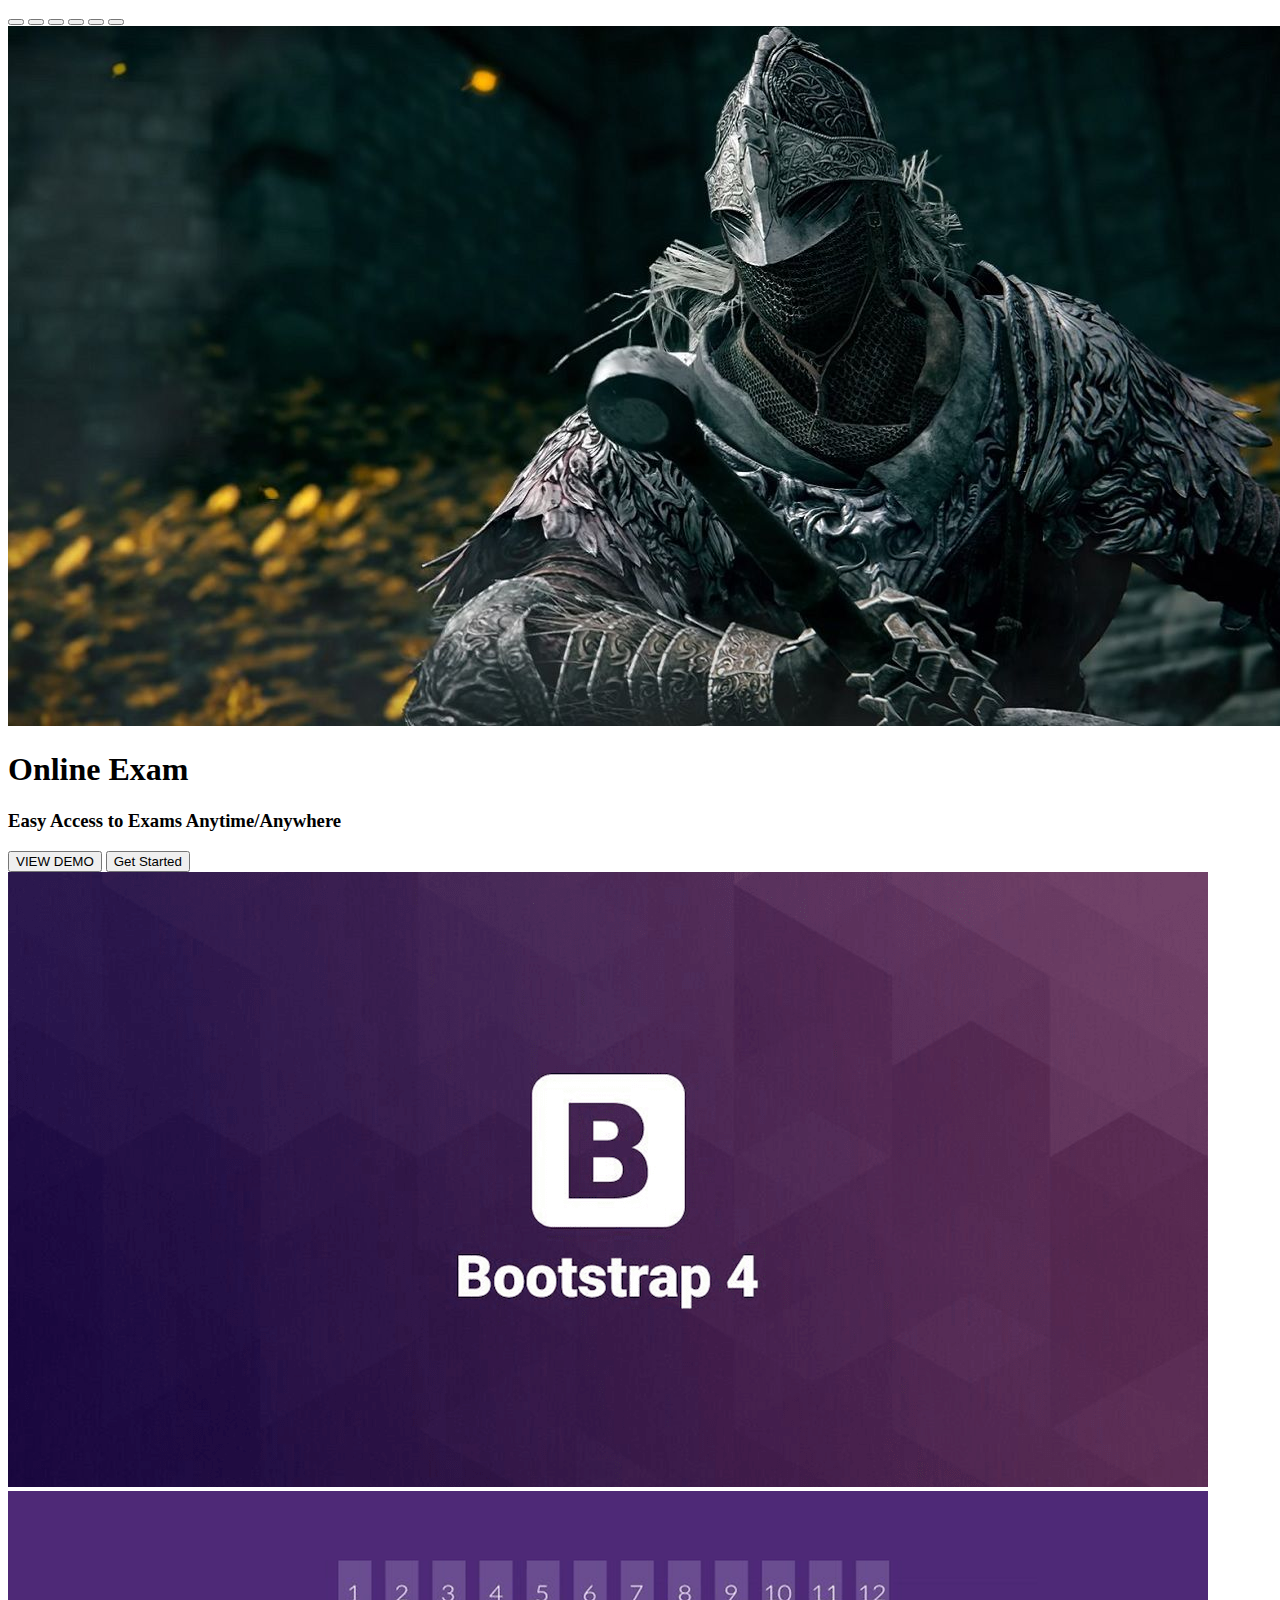
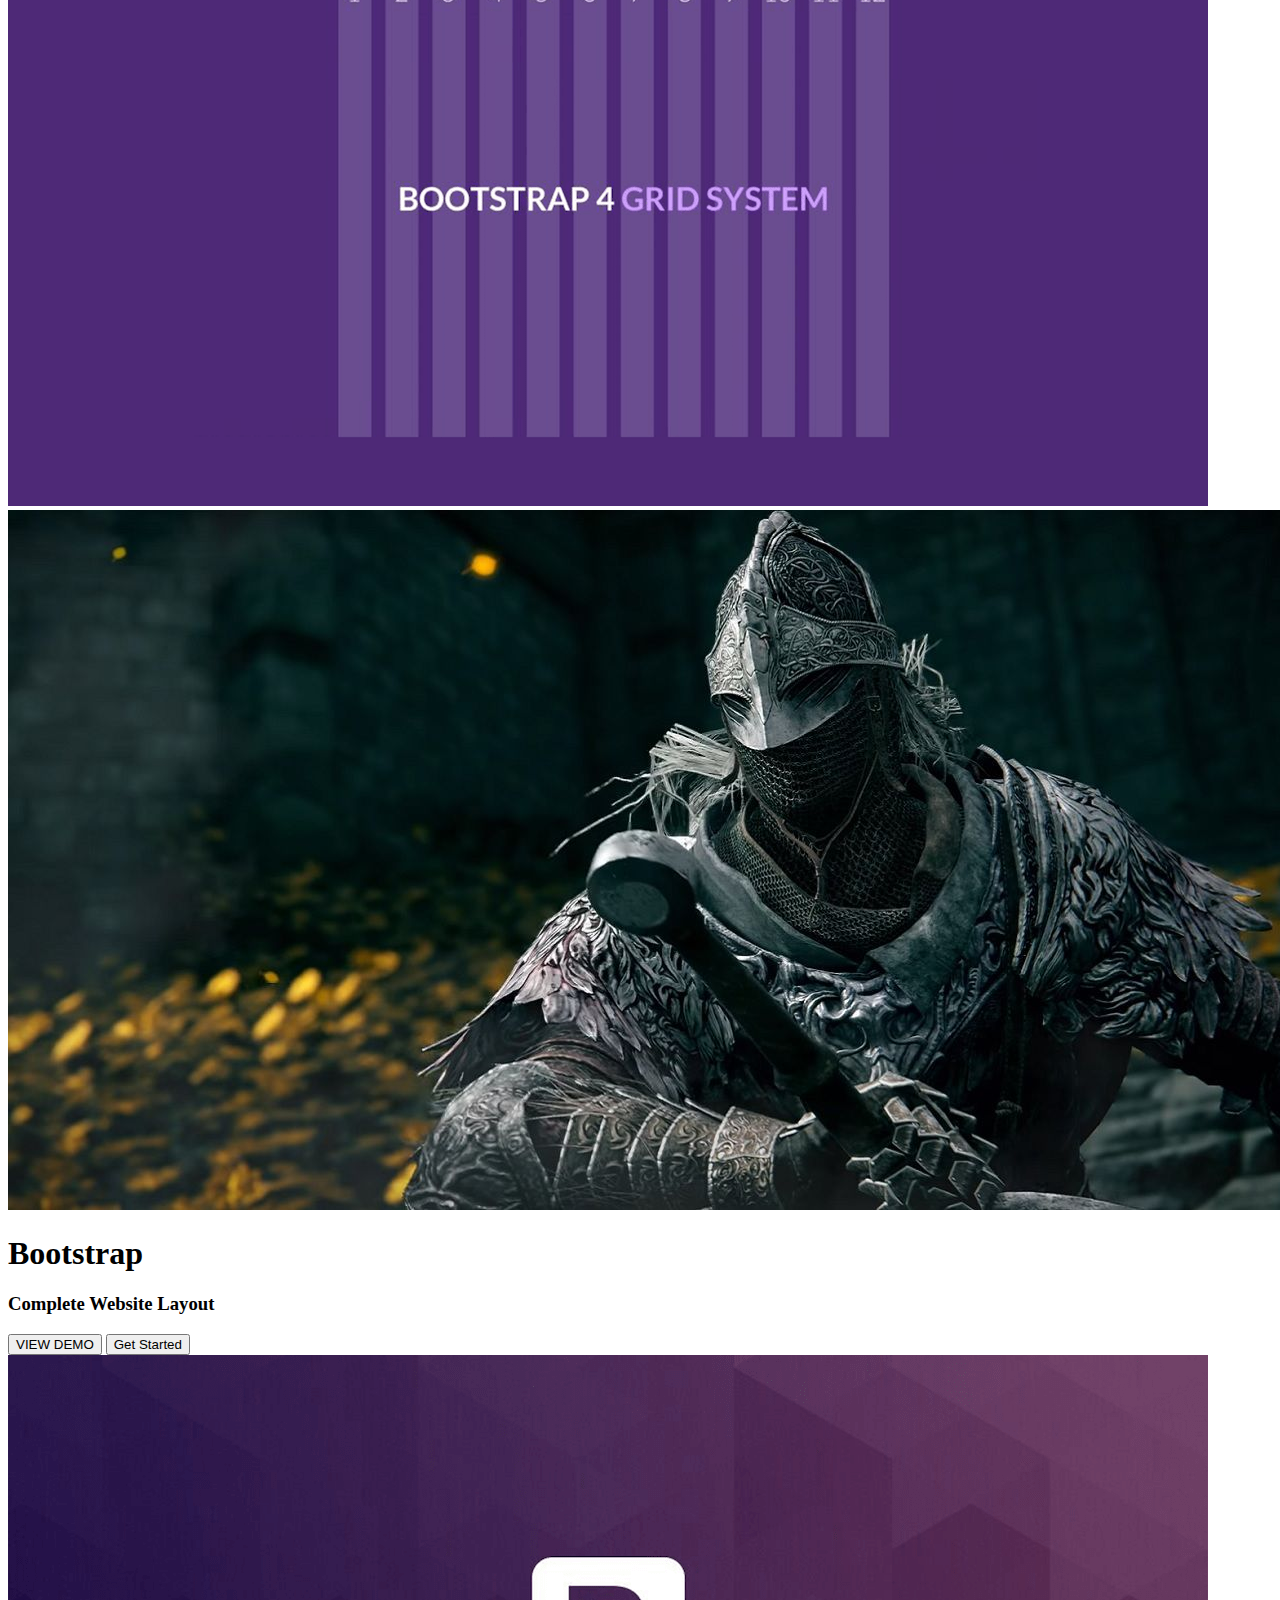
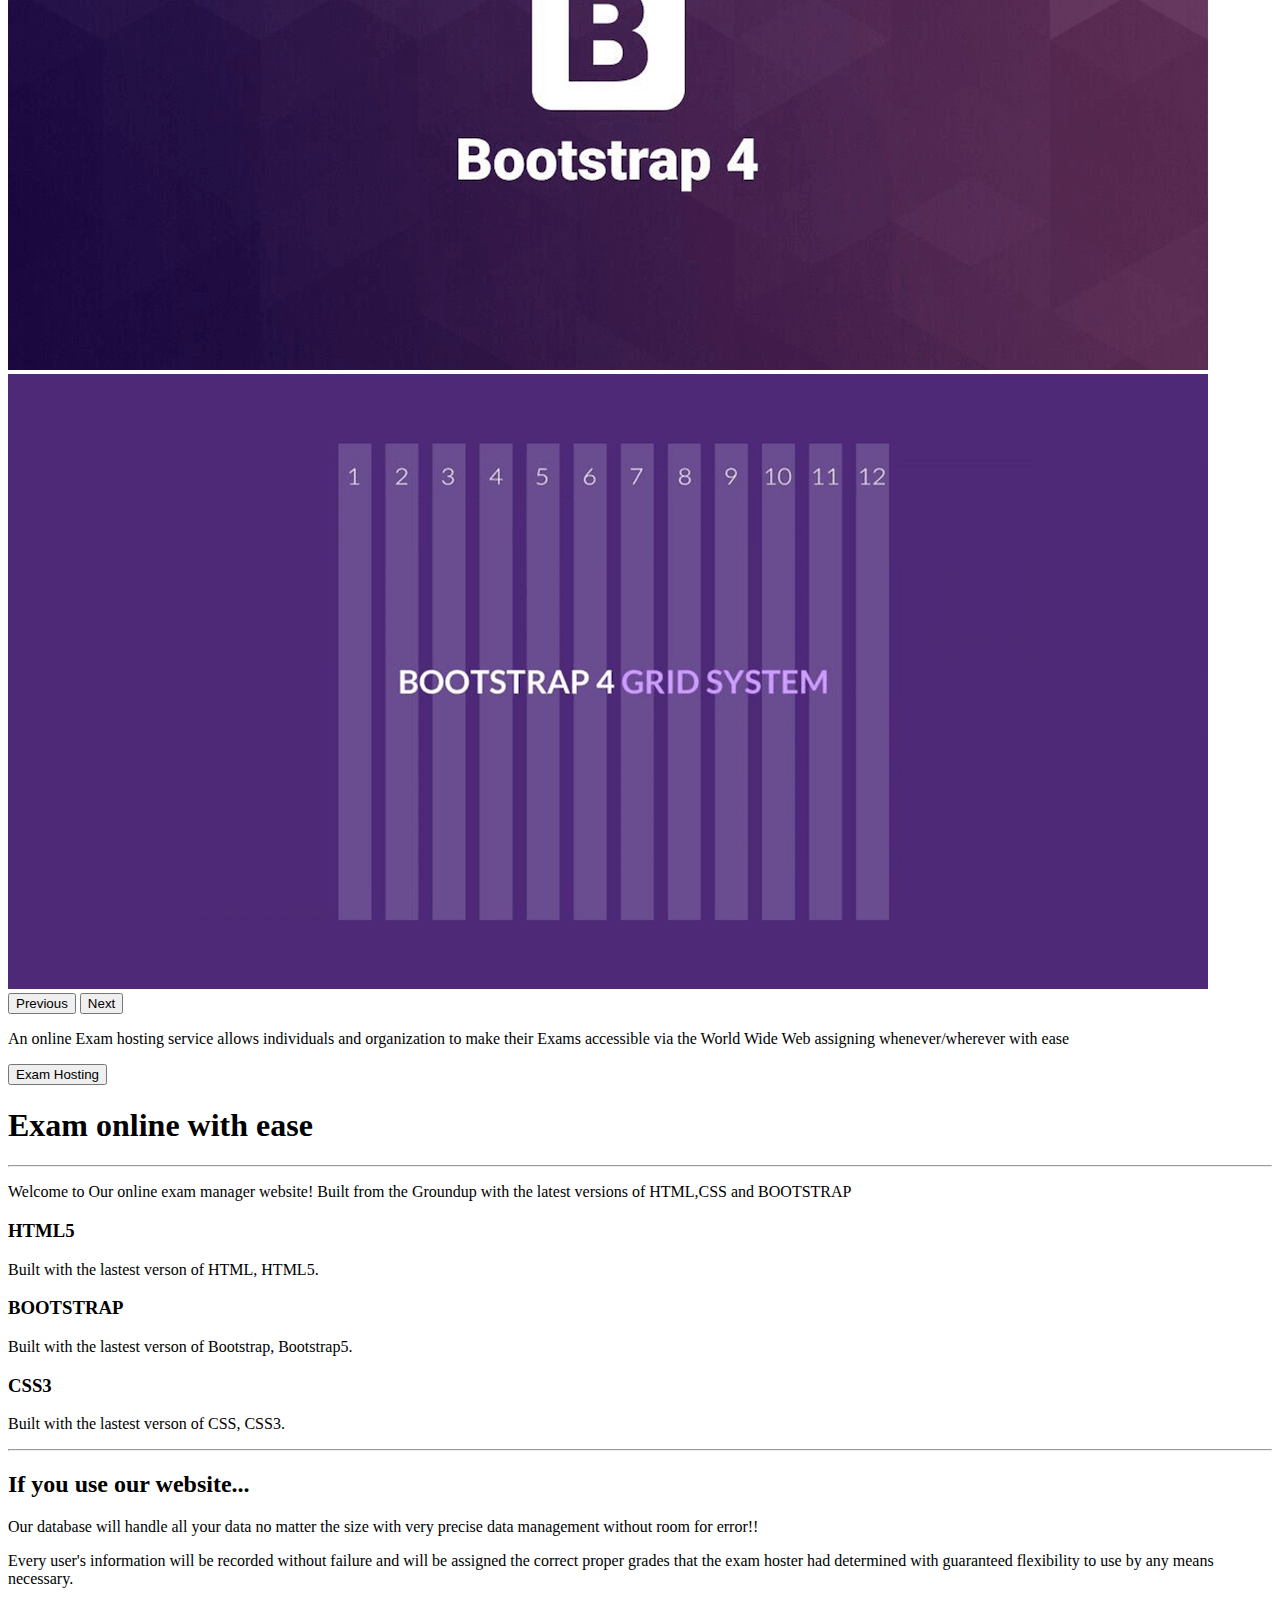
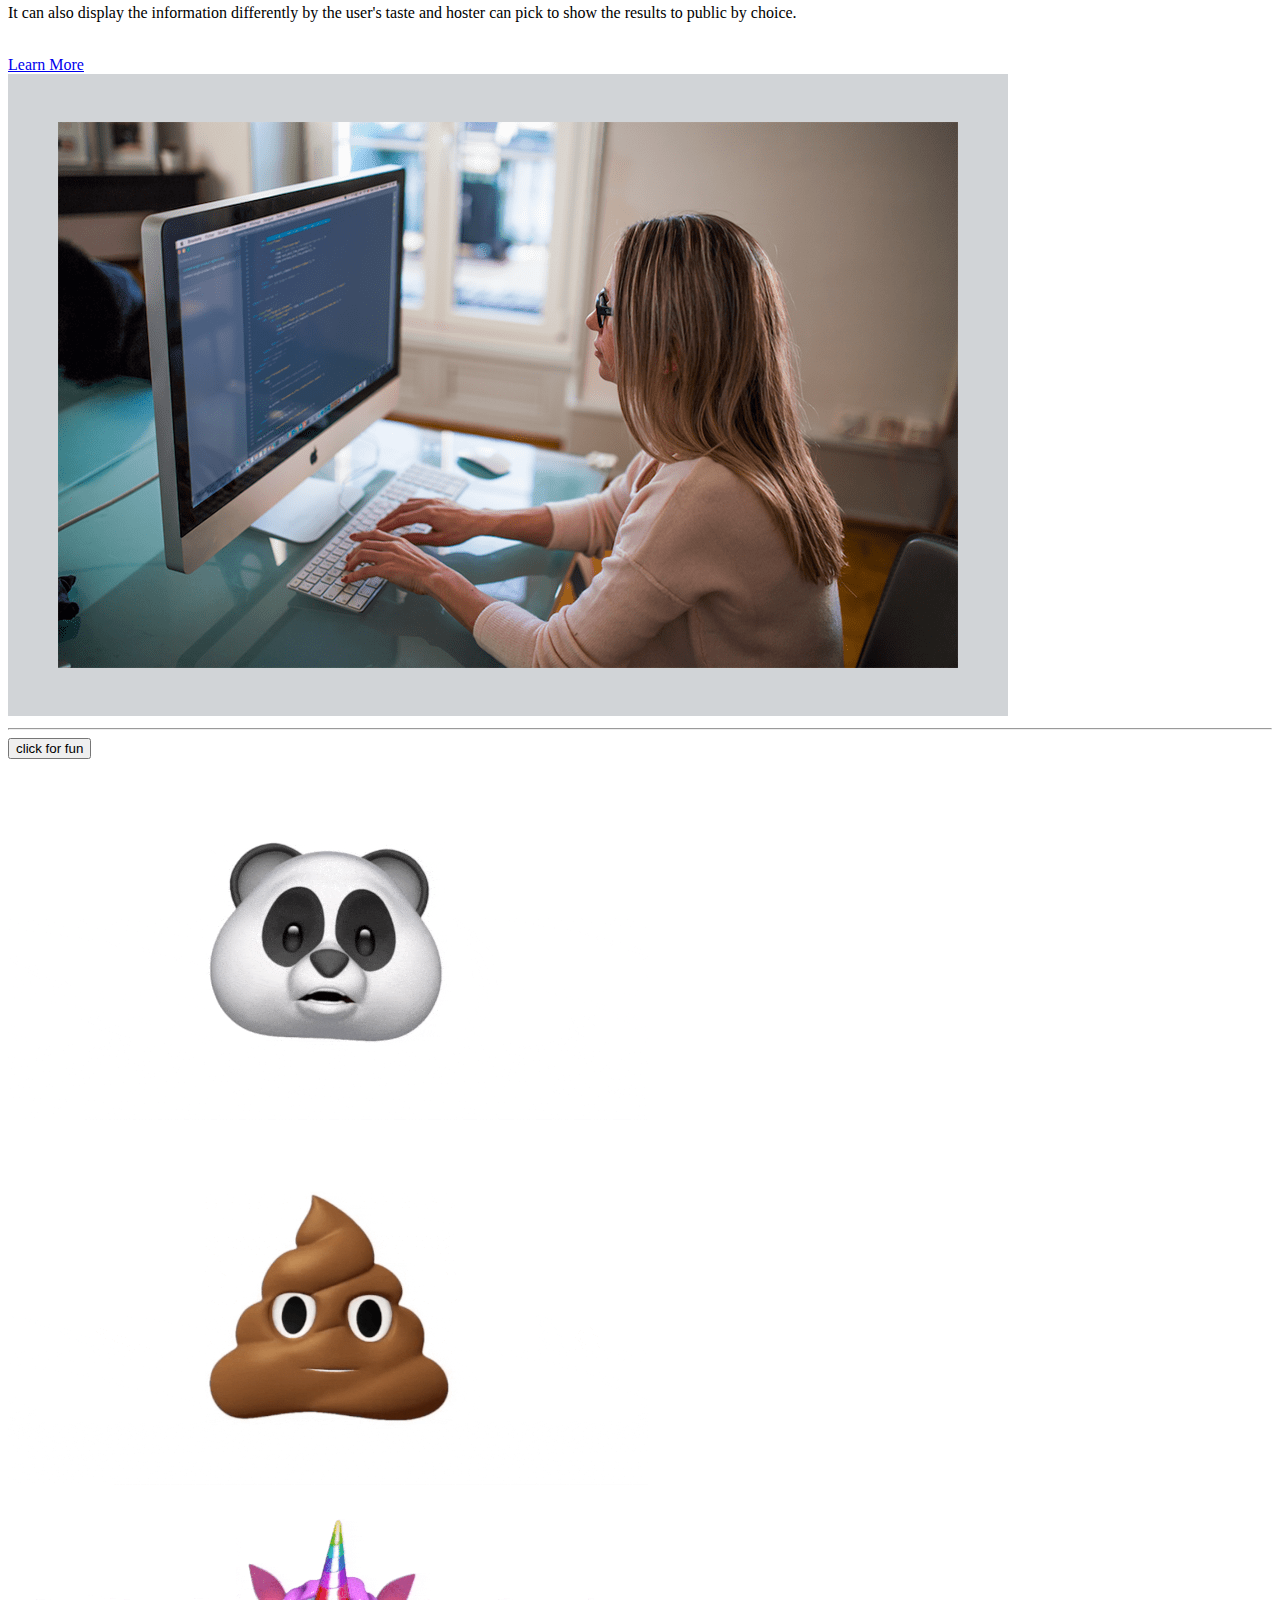
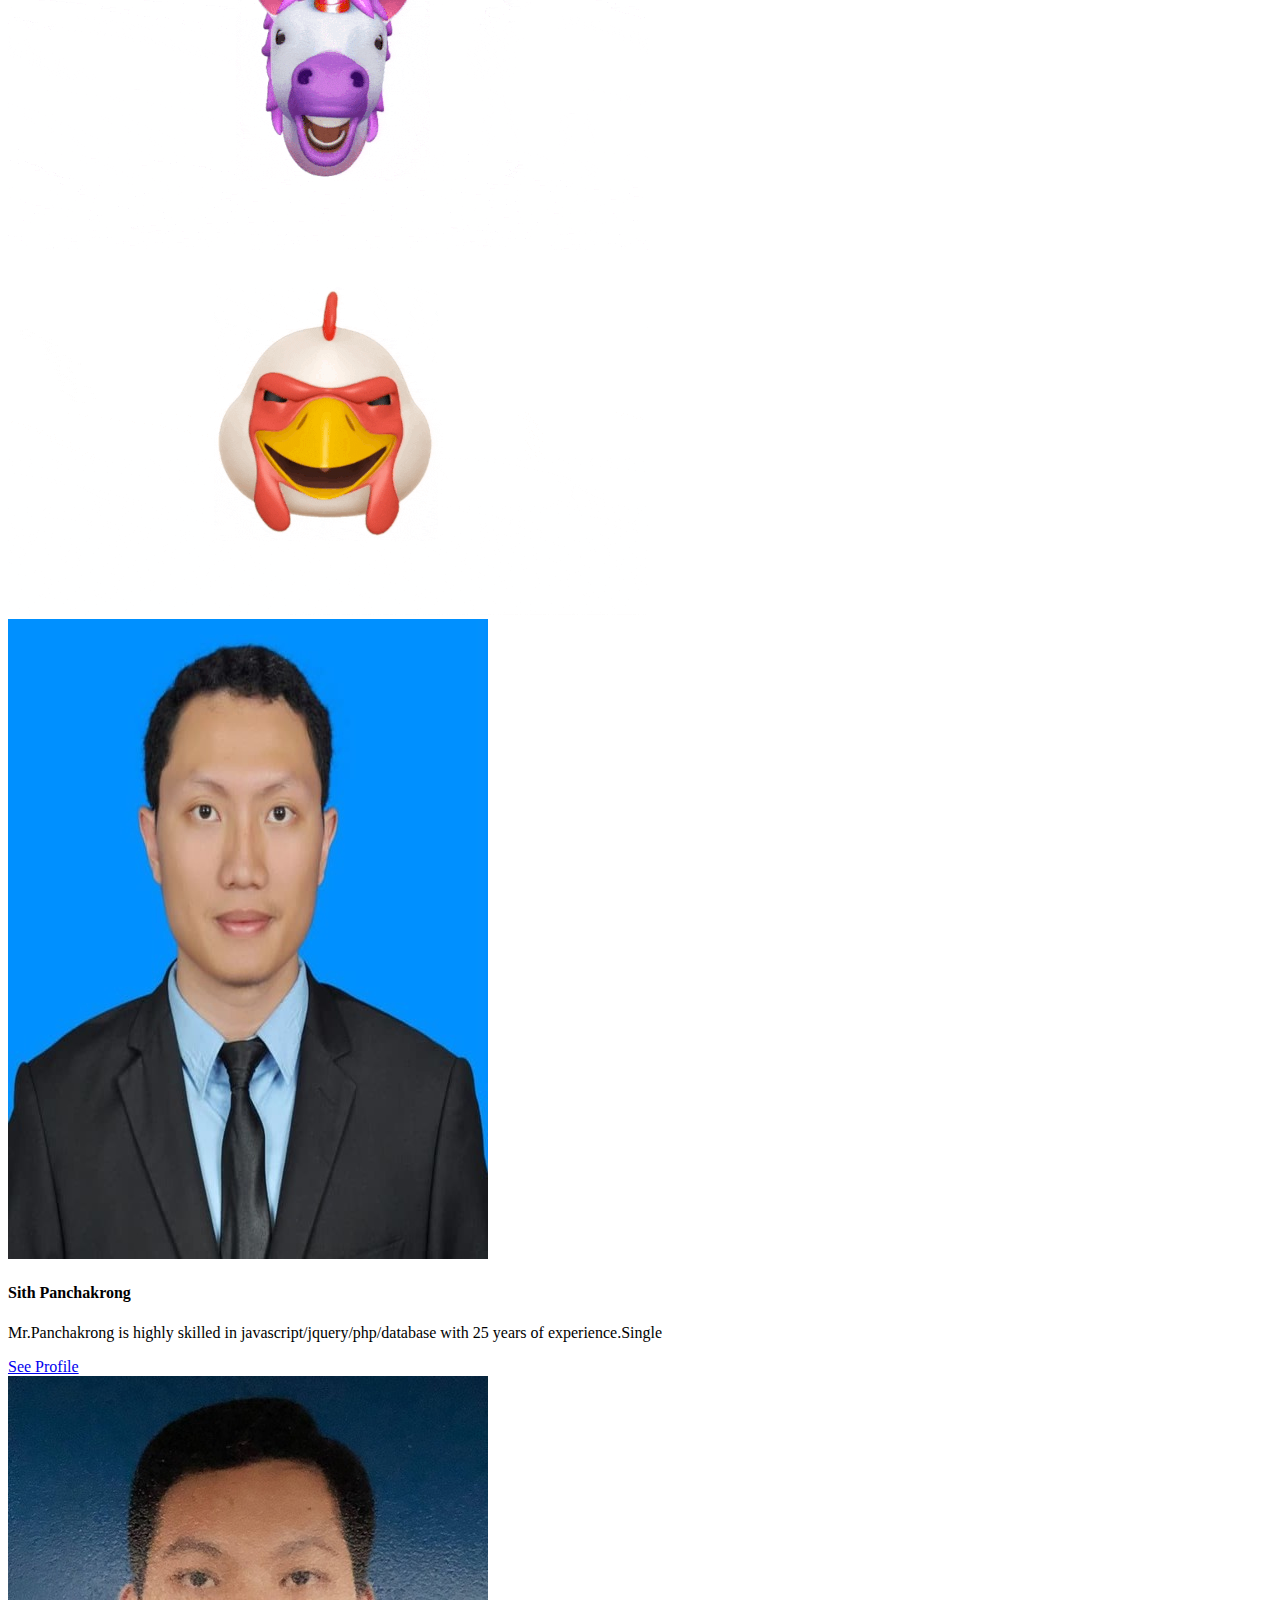
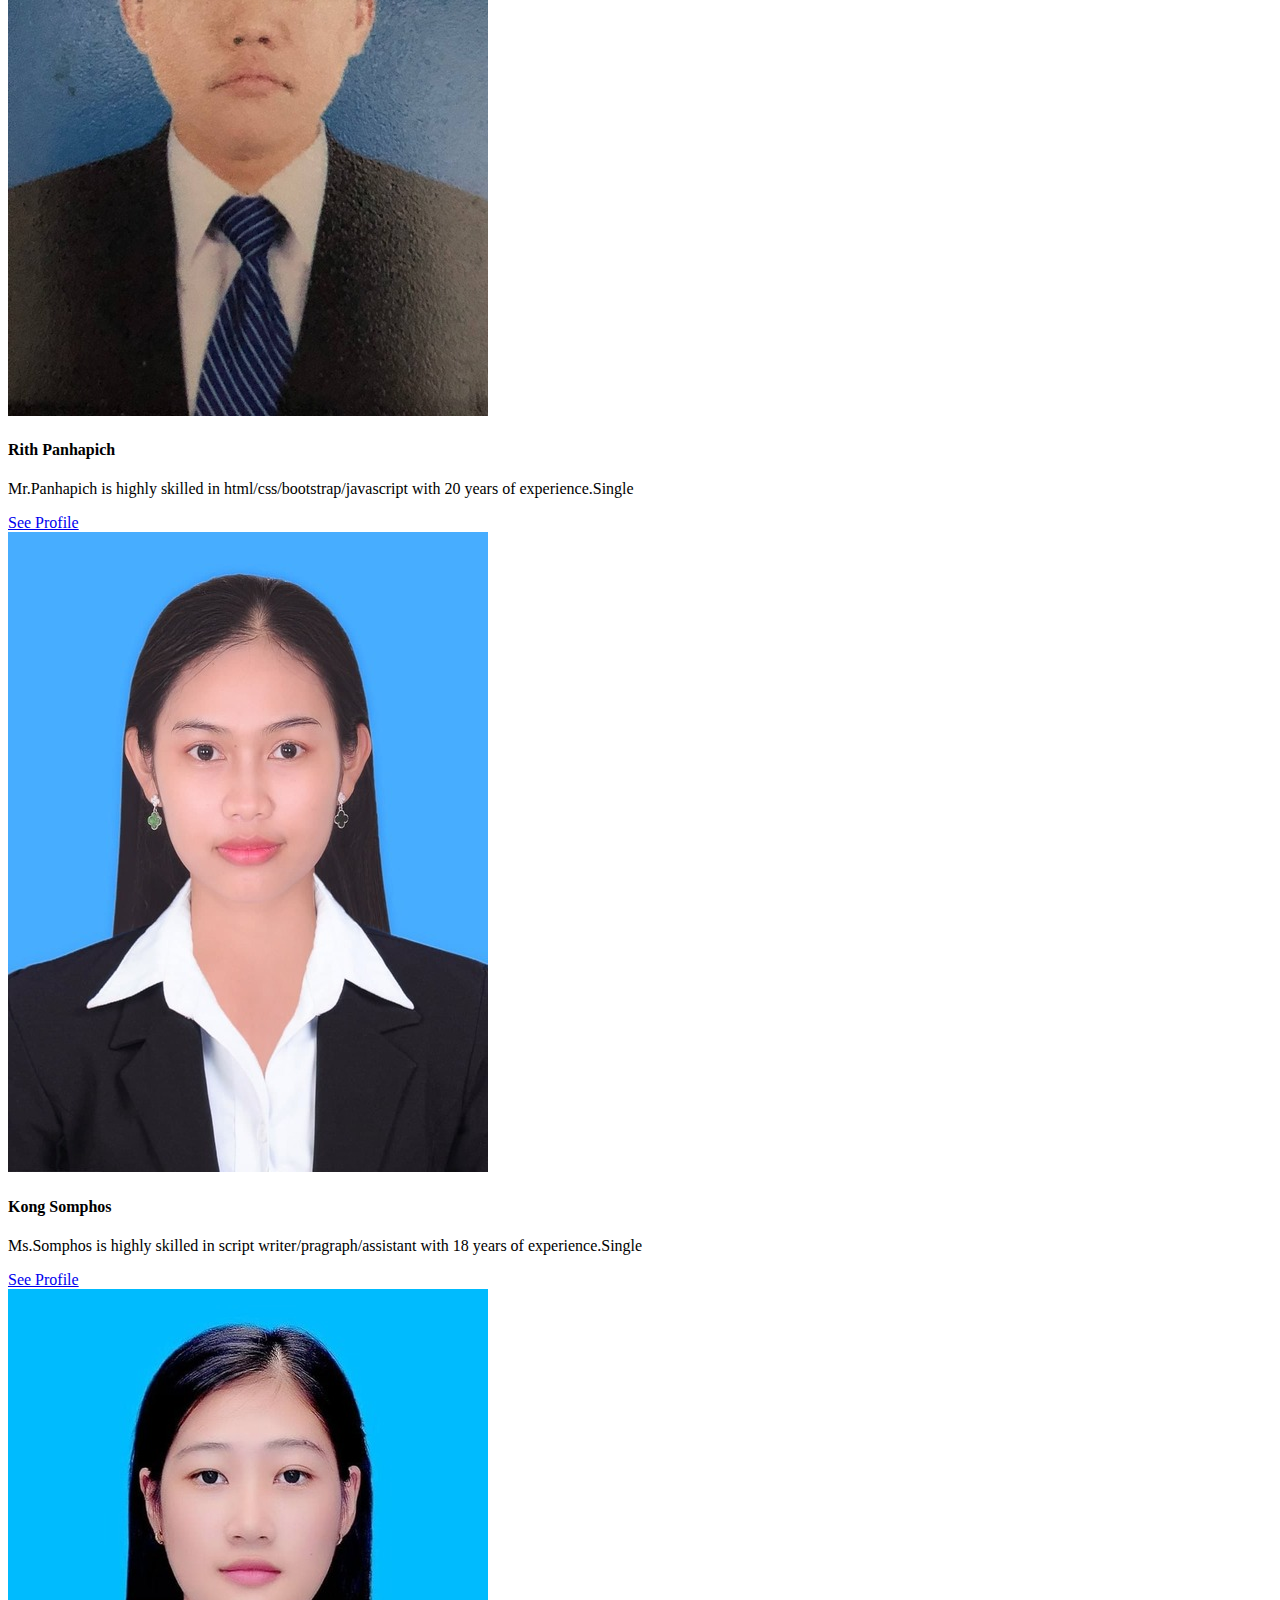
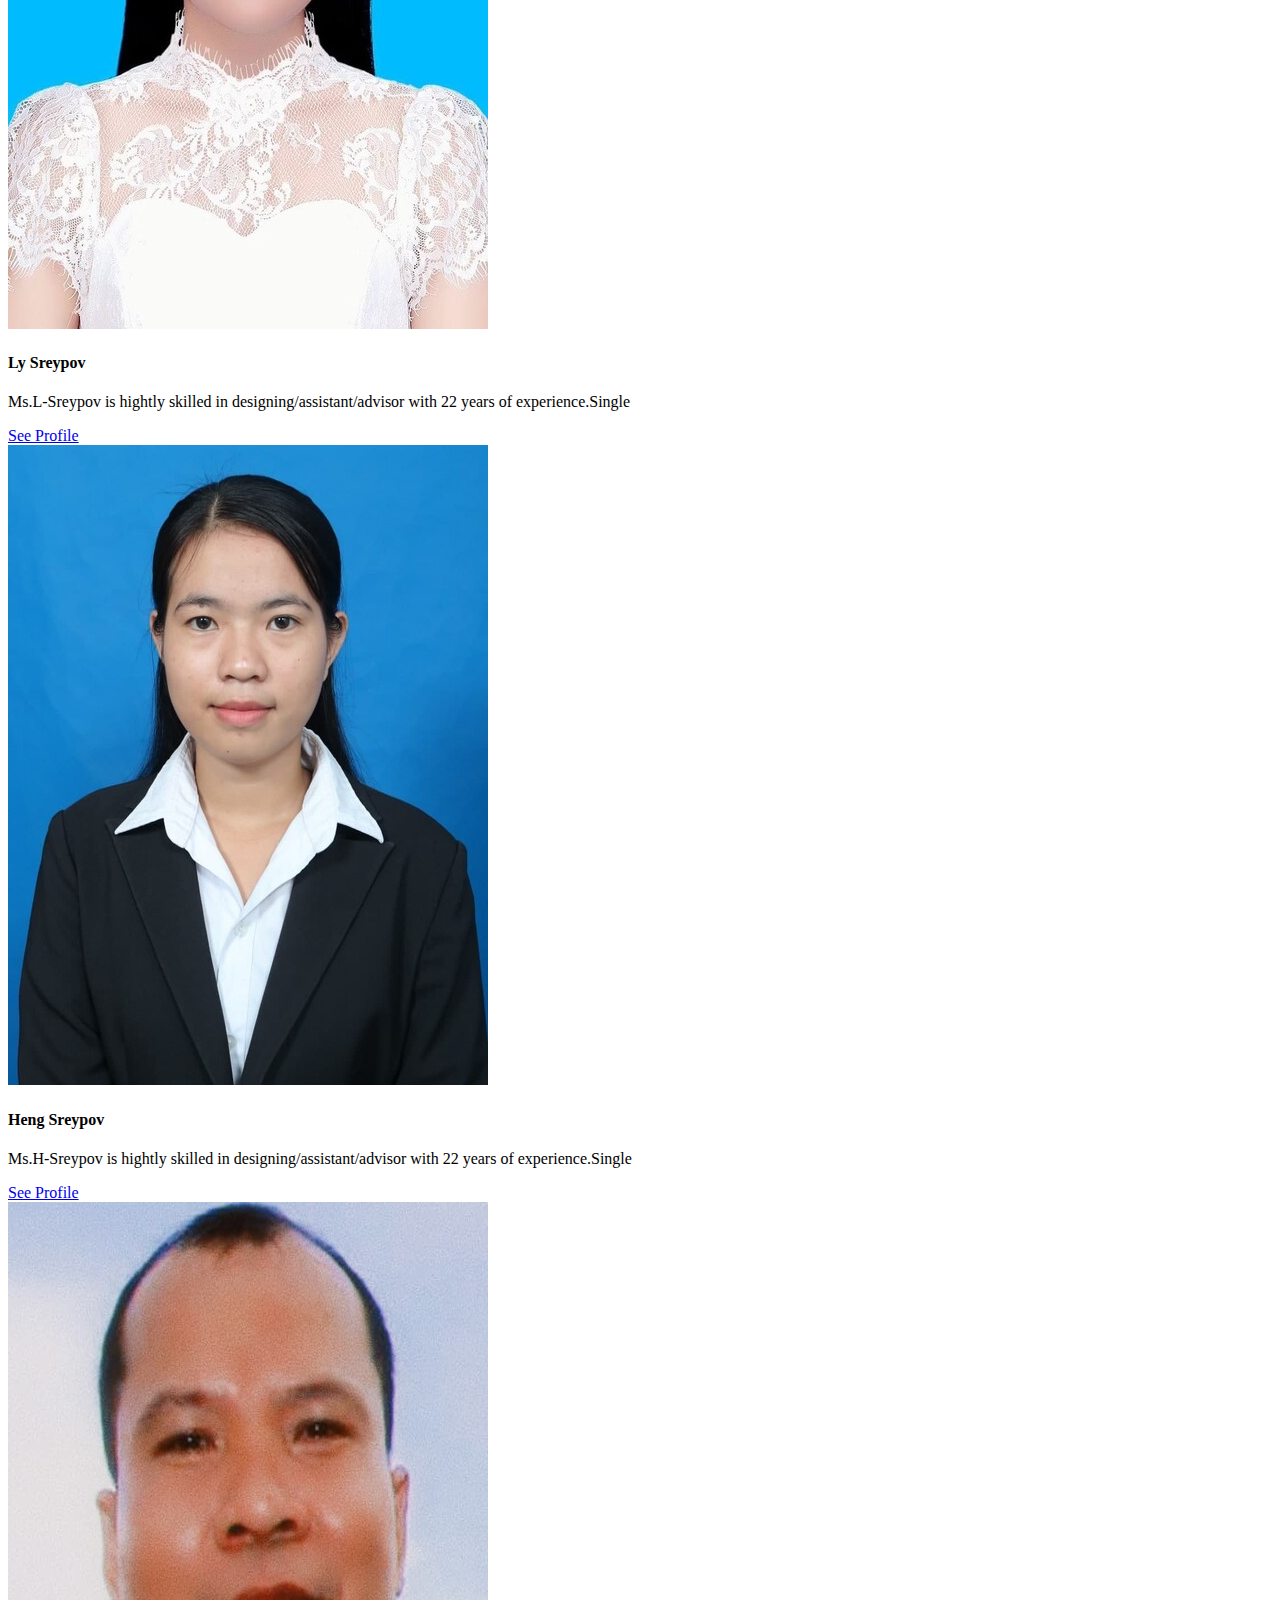
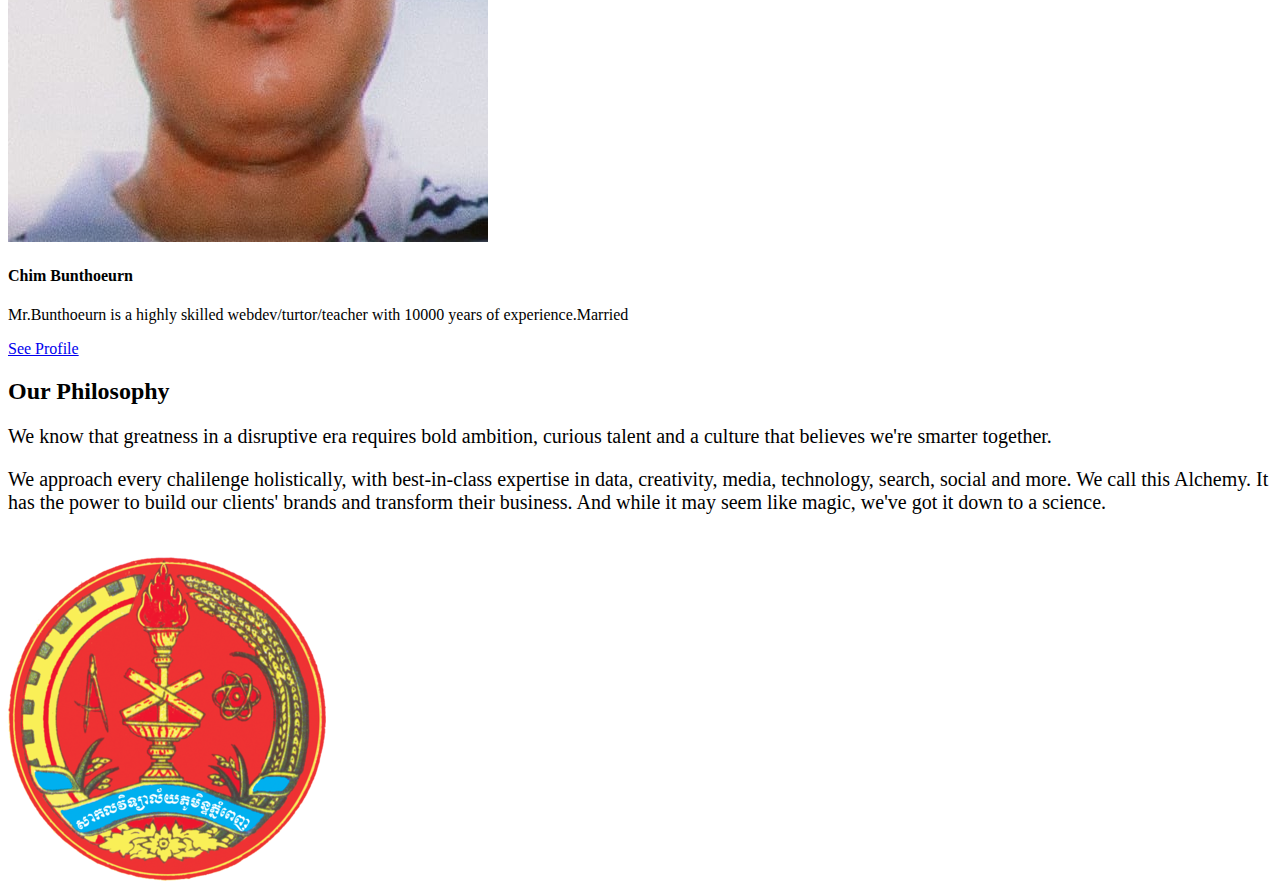
==== public/html/index.html @ d36c4e42 "updated commission" ====
<!DOCTYPE html>
<html lang="en">
<head>
    <meta charset="UTF-8">
    <meta http-equiv="X-UA-Compatible" content="IE=edge">
    <meta name="viewport" content="width=device-width, initial-scale=1.0">
    <title>Exam Manager | Homepage</title>
    <script>
        var home = document.getElementById("home");
        home.classList.add("active");
    </script>
</head>
<body>
<!--- Image Slider --->
<div id="carouselFade" class="carousel slide carousel-fade" data-bs-ride="carousel">
    <div class="carousel-indicators">
        <button type="button" data-bs-target="#carouselFade" data-bs-slide-to="0" class="active" aria-current="true" aria-label="Slide 1"></button>
        <button type="button" data-bs-target="#carouselFade" data-bs-slide-to="1" aria-label="Slide 2"></button>
        <button type="button" data-bs-target="#carouselFade" data-bs-slide-to="2" aria-label="Slide 3"></button>
        <button type="button" data-bs-target="#carouselFade" data-bs-slide-to="3" aria-label="Slide 4"></button>
        <button type="button" data-bs-target="#carouselFade" data-bs-slide-to="4" aria-label="Slide 5"></button>
        <button type="button" data-bs-target="#carouselFade" data-bs-slide-to="5" aria-label="Slide 6"></button>
    </div>        
    <div class="carousel-inner">
        <div class="carousel-item active">
            <img src="../img/background.png" class="d-block w-100" alt="...">
            <div class="carousel-caption">
                <h1 class="display-2">Online Exam</h1>
                <h3>Easy Access to Exams Anytime/Anywhere</h3>
                <button 
                    Onclick="location.href='../php/browse.php'"
                    type="button" class="btn btn-outline-light btn-lg"
                    >VIEW DEMO</button>
                <button 
                    Onclick="location.href='../php/signup.php'"
                    type="button" class="btn btn-primary btn-lg"
                    >Get Started</button>
            </div>
        </div>
          <div class="carousel-item">
            <img src="../img/background2.png" class="d-block w-100" alt="...">
          </div>
          <div class="carousel-item">
            <img src="../img/background3.png" class="d-block w-100" alt="...">
          </div>
          <div class="carousel-item">
            <img src="../img/background.png" class="d-block w-100" alt="...">
            <div class="carousel-caption">
                <h1 class="display-2">Bootstrap</h1>
                <h3>Complete Website Layout</h3>
                <button 
                    Onclick="location.href='../php/browse.php'"
                    type="button" class="btn btn-outline-light btn-lg"
                    >VIEW DEMO</button>
                <button 
                    Onclick="location.href='../php/signup.php'"
                    type="button" class="btn btn-primary btn-lg"
                    >Get Started</button>
            </div>
        </div>
          <div class="carousel-item">
            <img src="../img/background2.png" class="d-block w-100" alt="...">
          </div>
          <div class="carousel-item">
            <img src="../img/background3.png" class="d-block w-100" alt="...">
          </div>
            </div>
    <button class="carousel-control-prev" type="button" data-bs-target="#carouselFade" data-bs-slide="prev">
      <span class="carousel-control-prev-icon" aria-hidden="true"></span>
      <span class="visually-hidden">Previous</span>
    </button>
    <button class="carousel-control-next" type="button" data-bs-target="#carouselFade" data-bs-slide="next">
      <span class="carousel-control-next-icon" aria-hidden="true"></span>
      <span class="visually-hidden">Next</span>
    </button>
  </div>

<!--- Jumbotron --->
    <div class="container-fluid">
        <div class="row jumbotron">
            <div class="col-xs-12 col-sm-12 col-md-9 col-lg-9 col-xl-10">
                <p class="lead">An online Exam hosting service allows individuals and organization 
                    to make their Exams accessible via the World Wide Web assigning whenever/wherever with ease</p>
            </div>
            <div class="col-xs-12 col-sm-12 col-md-3 col-lg-3 col-xl-2">
                <a href="../php/testmaking.php"><button type="button" class="btn btn-outline-secondary btn-lg">Exam Hosting</button></a>
            </div>
        </div>
    </div>
<!---CONTAINER-STARTS--->
    <div class="container-xxl">

<!--- Welcome Section --->
    <div class="container-fluid padding">
        <div class="row welcome text-center">
            <div class="col-12">
                <h1 class="display-4">Exam online with ease</h1>
            </div>
            <hr>
            <div class="col-12">
                <p class="lead">Welcome to Our online exam manager website! Built from the
                    Groundup with the latest versions of HTML,CSS and BOOTSTRAP</p>
            </div>
        </div>
    </div>
<!--- Three Column Section --->
    <div class="container-fluid padding">
        <div class="row text-center padding">
            <div class="col-xs-12 col-sm-6 col-md-4">
                <i class="fas fa-code"></i>
                <h3>HTML5</h3>
                <p>Built with the lastest verson of HTML, HTML5.</p>
            </div>
            <div class="col-xs-12 col-sm-6 col-md-4">
                <i class="fas fa-bold"></i>
                <h3>BOOTSTRAP</h3>
                <p>Built with the lastest verson of Bootstrap, Bootstrap5.</p>
            </div>
            <div class="col-sm-12 col-md-4">
                <i class="fab fa-css3"></i>
                <h3>CSS3</h3>
                <p>Built with the lastest verson of CSS, CSS3.</p>
            </div>
            <div>
                <hr class="my-4">
            </div>
        </div>
    </div>
<!--- Two Column Section --->
<div class="container-fluid padding">
    <div class="row padding">
       <div class="col-lg-6">
          <h2>If you use our website...</h2>
          <p>Our database will handle all your data no matter the size
          with very precise data management without room for error!!</p>
          <p>Every user's information will be recorded without failure and
          will be assigned the correct proper grades that the exam hoster 
          had determined with guaranteed flexibility to use by any means necessary.</p>
          <p>It can also display the information differently by the user's taste
          and hoster can pick to show the results to public by choice.</p>
          <br>
          <a href="../php/about.php" class="btn btn-primary">Learn More</a>
       </div>
       <div class="col-lg-6">
          <img src="../img/desk.png" class="img-fluid">
       </div>
    </div>
    </div>
    <hr class="my-4">
<!--- Emoji Section --->
    <button class="fun" data-toggle="collapse" data-target="#emoji">click for fun</button>
    <div id="emoji" class="collapse">
    <div class="container-fluid padding">
    <div class=" row text-center">
        <div class="col-sm-6 col-md-3">
            <img class="gif" src="../img/gif/panda.gif">
        </div>
        <div class="col-sm-6 col-md-3">
            <img class="gif" src="../img/gif/poo.gif">
        </div>
       <div class="col-sm-6 col-md-3">
            <img class="gif" src="../img/gif/unicorn.gif">
        </div>
       <div class="col-sm-6 col-md-3">
            <img class="gif" src="../img/gif/chicken.gif">
        </div>
    </div>
    </div>
    </div>
<!-- ======= Our Team Section ======= -->
    <section id="team" class="team section-bg">
        <div class="container-fluid padding m-1">
            <div class="row justify-content-center">
    
            <div class="col-lg-4 col-sm-6 d-flex align-items-stretch resize">
              <div class="member" data-aos="fade-up">
                <div class="member-img">
                  <img src="../img/member1.jpg" class="img-fluid frame" alt="">
                  <div class="social">
                    <a href="https://twitter.com" target="_blank"><i class="bi bi-twitter"></i></a>
                    <a href="https://facebook.com" target="_blank"><i class="bi bi-facebook"></i></a>
                    <a href="https://instagram.com" target="_blank"><i class="bi bi-instagram"></i></a>
                    <a href="https://linkedin.com" target="_blank"><i class="bi bi-linkedin"></i></a>
                  </div>
                </div>
                <div class="card-body member-info">
                    <h4 class="card-title">Sith Panchakrong</h4>
                   <p class="card-text">Mr.Panchakrong is highly skilled in
                   javascript/jquery/php/database with 25 years of experience.Single</p>
                    <a href="../php/about.php#member1" class="btn btn-outline-secondary">See Profile</a>
                </div>
              </div>
            </div>
    
            <div class="col-lg-4 col-sm-6 d-flex align-items-stretch resize">
                <div class="member" data-aos="fade-up" data-aos-delay="100">
                <div class="member-img">
                  <img src="../img/member2.jpg" class="img-fluid frame" alt="">
                  <div class="social">
                    <a href="https://twitter.com" target="_blank"><i class="bi bi-twitter"></i></a>
                    <a href="https://facebook.com" target="_blank"><i class="bi bi-facebook"></i></a>
                    <a href="https://instagram.com" target="_blank"><i class="bi bi-instagram"></i></a>
                    <a href="https://linkedin.com" target="_blank"><i class="bi bi-linkedin"></i></a>
                  </div>
                </div>
                <div class="card-body member-info">
                    <h4 class="card-title">Rith Panhapich</h4>
                   <p class="card-text">Mr.Panhapich is highly skilled in html/css/bootstrap/javascript
                   with 20 years of experience.Single</p>
                   <a href="../php/about.php#member2" class="btn btn-outline-secondary">See Profile</a>
                </div>
             </div>
            </div>
    
            <div class="col-lg-4 col-sm-6 d-flex align-items-stretch resize">
                <div class="member" data-aos="fade-up" data-aos-delay="200">
                <div class="member-img">
                  <img src="../img/member3.jpg" class="img-fluid frame" alt="">
                  <div class="social">
                    <a href="https://twitter.com" target="_blank"><i class="bi bi-twitter"></i></a>
                    <a href="https://facebook.com" target="_blank"><i class="bi bi-facebook"></i></a>
                    <a href="https://instagram.com" target="_blank"><i class="bi bi-instagram"></i></a>
                    <a href="https://linkedin.com" target="_blank"><i class="bi bi-linkedin"></i></a>
                  </div>
                </div>
                <div class="card-body member-info">
                    <h4 class="card-title">Kong Somphos </h4>
                   <p class="card-text">Ms.Somphos  is highly skilled in script writer/pragraph/assistant
                   with 18 years of experience.Single</p>
                   <a href="../php/about.php#member3" class="btn btn-outline-secondary">See Profile</a>
                </div>
             </div>
            </div>
        
    
            <div class="col-lg-4 col-sm-6 d-flex align-items-stretch resize">
                <div class="member" data-aos="fade-up">
                <div class="member-img">
                  <img src="../img/member4.jpg" class="img-fluid frame" alt="">
                  <div class="social">
                    <a href="https://twitter.com" target="_blank"><i class="bi bi-twitter"></i></a>
                    <a href="https://facebook.com" target="_blank"><i class="bi bi-facebook"></i></a>
                    <a href="https://instagram.com" target="_blank"><i class="bi bi-instagram"></i></a>
                    <a href="https://linkedin.com" target="_blank"><i class="bi bi-linkedin"></i></a>
                  </div>
                </div>
                <div class="card-body member-info">
                    <h4 class="card-title">Ly Sreypov</h4>
                   <p class="card-text">Ms.L-Sreypov is hightly skilled in designing/assistant/advisor
                   with 22 years of experience.Single</p>
                    <a href="../php/about.php#member4" class="btn btn-outline-secondary">See Profile</a>
                </div>
              </div>
            </div>
    
            <div class="col-lg-4 col-sm-6 d-flex align-items-stretch resize">
                <div class="member" data-aos="fade-up" data-aos-delay="100">
                <div class="member-img">
                  <img src="../img/member5.jpg" class="img-fluid frame" alt="">
                  <div class="social">
                    <a href="https://twitter.com" target="_blank"><i class="bi bi-twitter"></i></a>
                    <a href="https://facebook.com" target="_blank"><i class="bi bi-facebook"></i></a>
                    <a href="https://instagram.com" target="_blank"><i class="bi bi-instagram"></i></a>
                    <a href="https://linkedin.com" target="_blank"><i class="bi bi-linkedin"></i></a>
                  </div>
                </div>
                <div class="card-body member-info">
                    <h4 class="card-title">Heng Sreypov</h4>
                   <p class="card-text">Ms.H-Sreypov is hightly skilled in designing/assistant/advisor
                       with 22 years of experience.Single</p>
                   <a href="../php/about.php#member5" class="btn btn-outline-secondary">See Profile</a>
                </div>
             </div>
            </div>
    
            <div class="col-lg-4 col-sm-6 d-flex align-items-stretch resize">
                <div class="member" data-aos="fade-up" data-aos-delay="200">
                <div class="member-img">
                  <img src="../img/member6.jpg" class="img-fluid frame" alt="">
                  <div class="social">
                    <a href="https://twitter.com" target="_blank"><i class="bi bi-twitter"></i></a>
                    <a href="https://facebook.com" target="_blank"><i class="bi bi-facebook"></i></a>
                    <a href="https://instagram.com" target="_blank"><i class="bi bi-instagram"></i></a>
                    <a href="https://linkedin.com" target="_blank"><i class="bi bi-linkedin"></i></a>
                  </div>
                </div>
                <div class="card-body member-info">
                    <h4 class="card-title">Chim Bunthoeurn</h4>
                   <p class="card-text">Mr.Bunthoeurn is a highly skilled webdev/turtor/teacher
                   with 10000 years of experience.Married</p>
                   <a href="../php/about.php#member6" class="btn btn-outline-secondary">See Profile</a>
                </div>
             </div>
            </div>
        
          </div>
    
        </div>
    </section><!-- End Our Team Section -->

<!--- Cards --->
    <div class="container-fluid padding">
        <div class="row padding">
           <div class="col-lg-9">
              <h2>Our Philosophy</h2>
              <div style="font-size: 20px;">
                <p>We know that greatness in a disruptive era requires bold
                ambition, curious talent and a culture that believes we're smarter
                together.</p>
                <p>We approach every chalilenge holistically, with best-in-class
                expertise in data, creativity, media, technology, search, social and
                more. We call this Alchemy. It has the power to build our clients'
                brands and transform their business. And while it may seem like
                magic, we've got it down to a science.</p>
                <br>
              </div>
           </div>
           <div class="col-lg-3">
              <img src="../img/rupp.png" class="img-fluid">
           </div>
        </div>
    </div>
</div>
<!---^^CONTAINER-ENDS^^--->
</body>
</html>
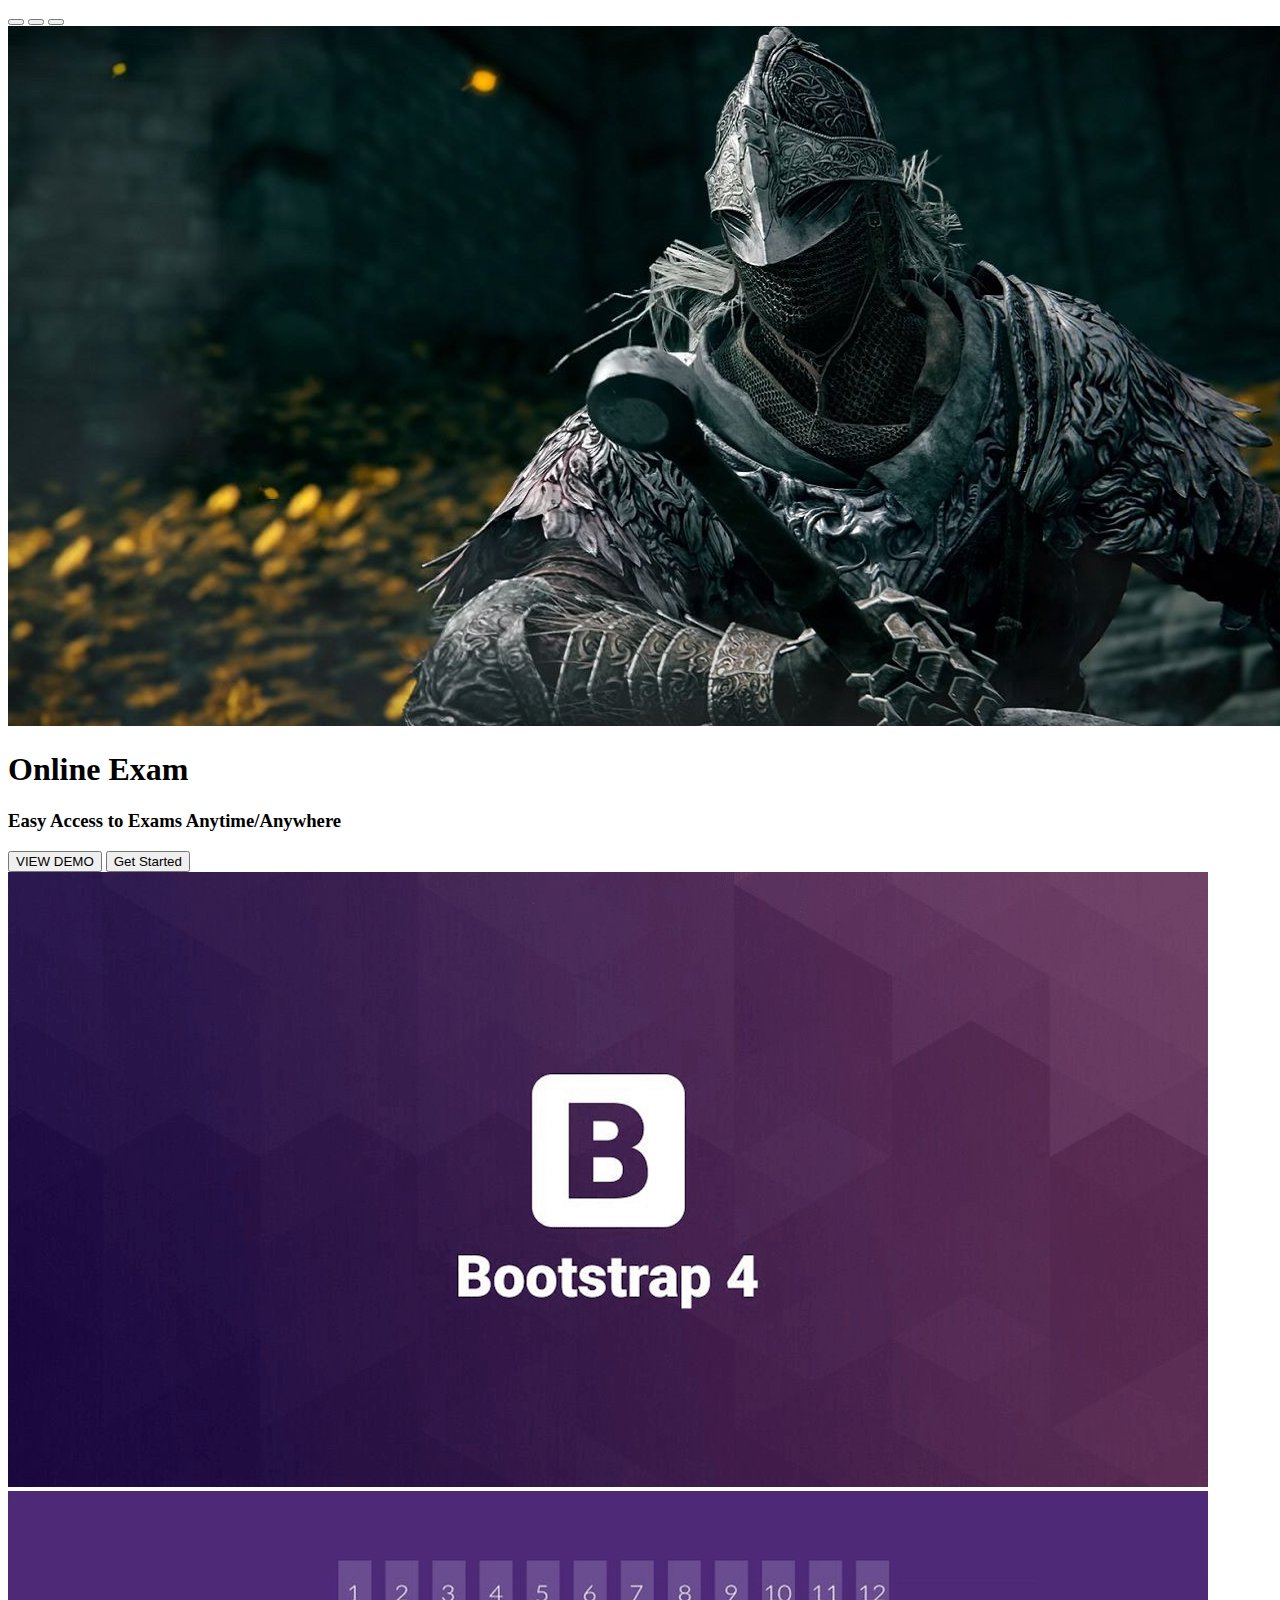
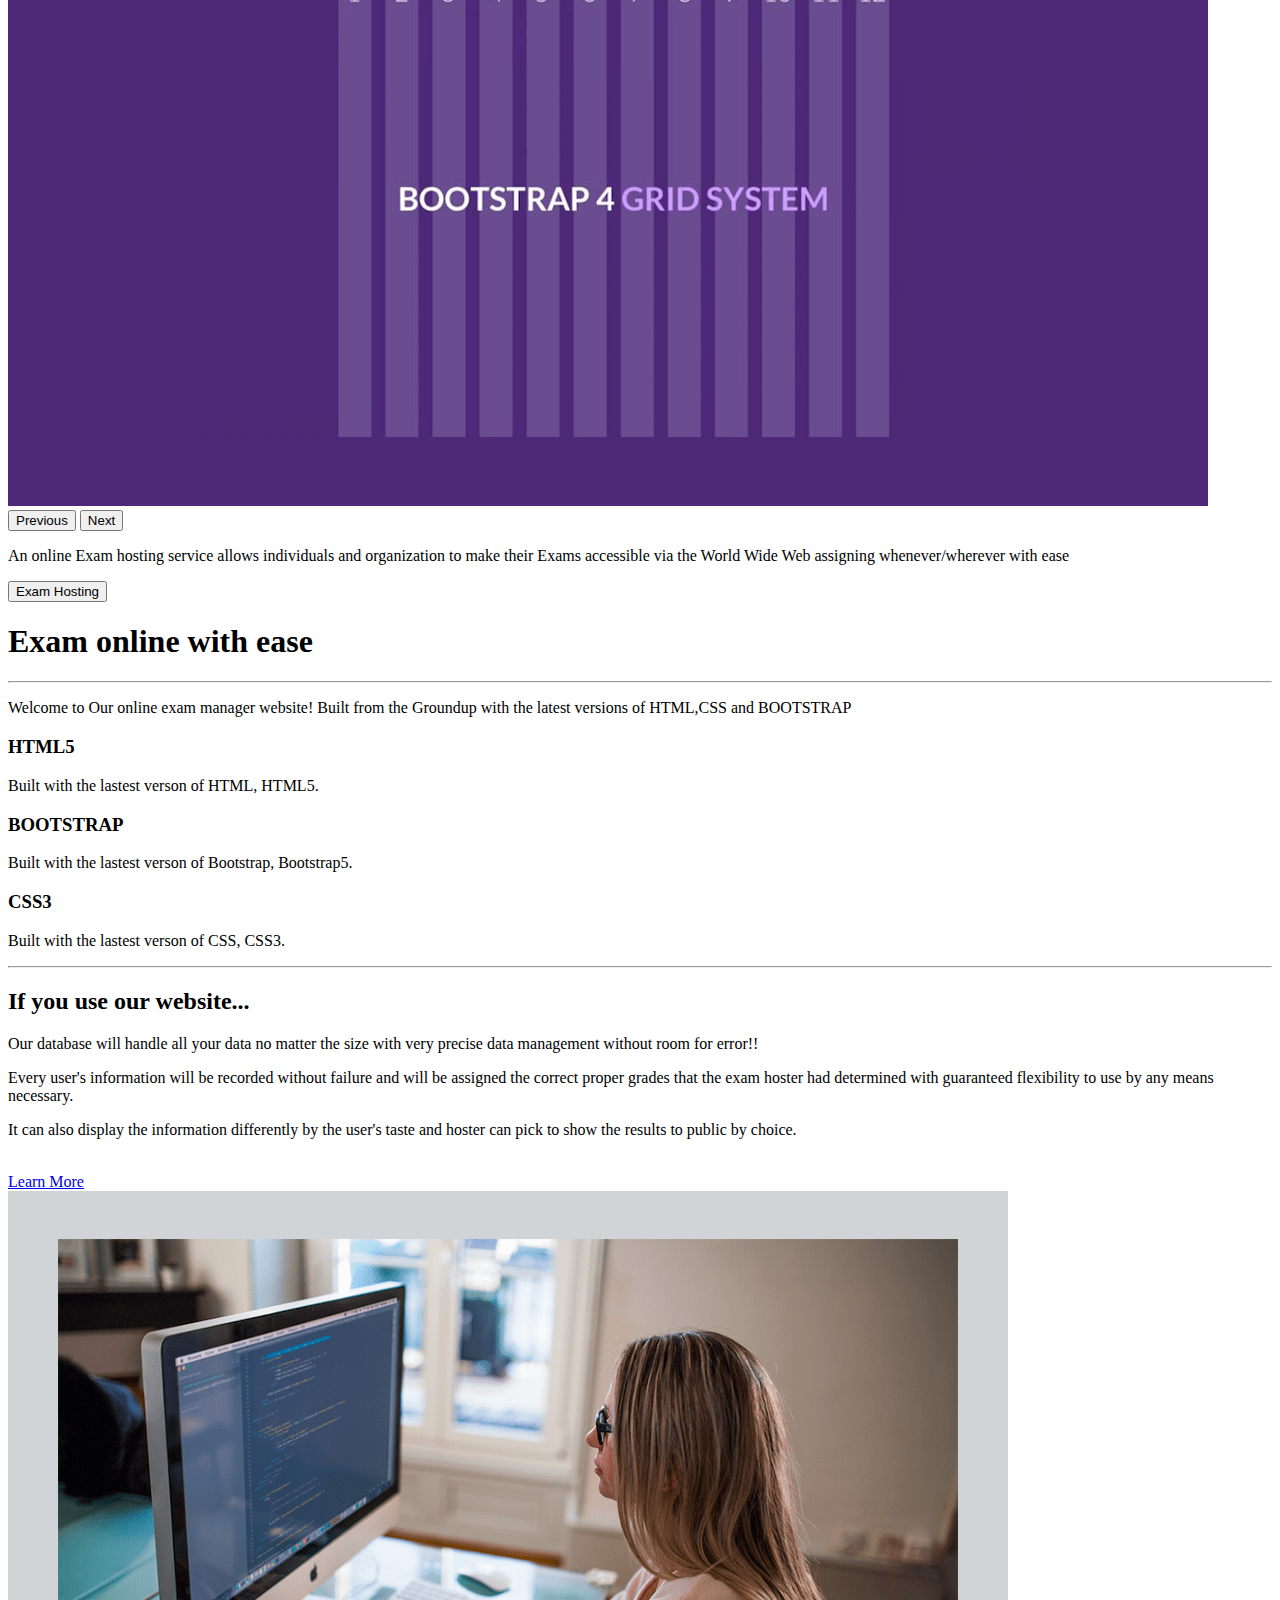
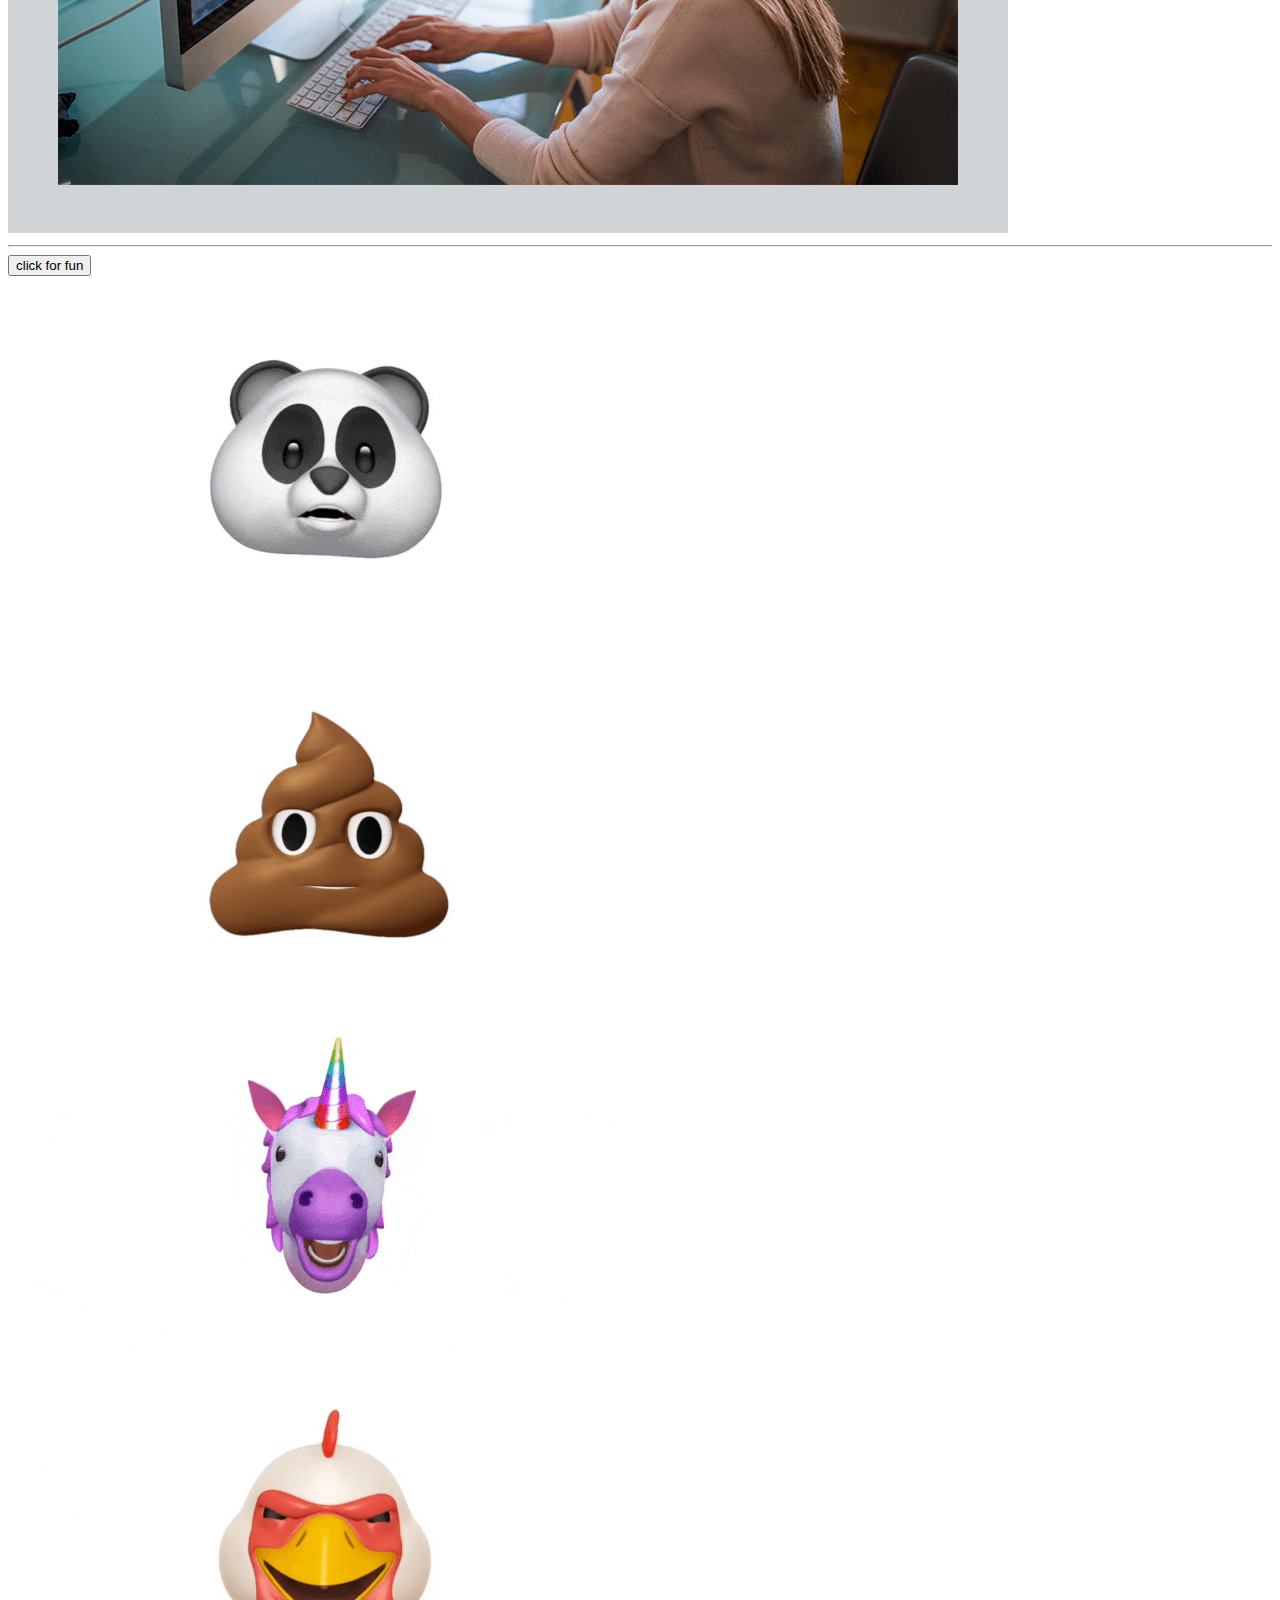
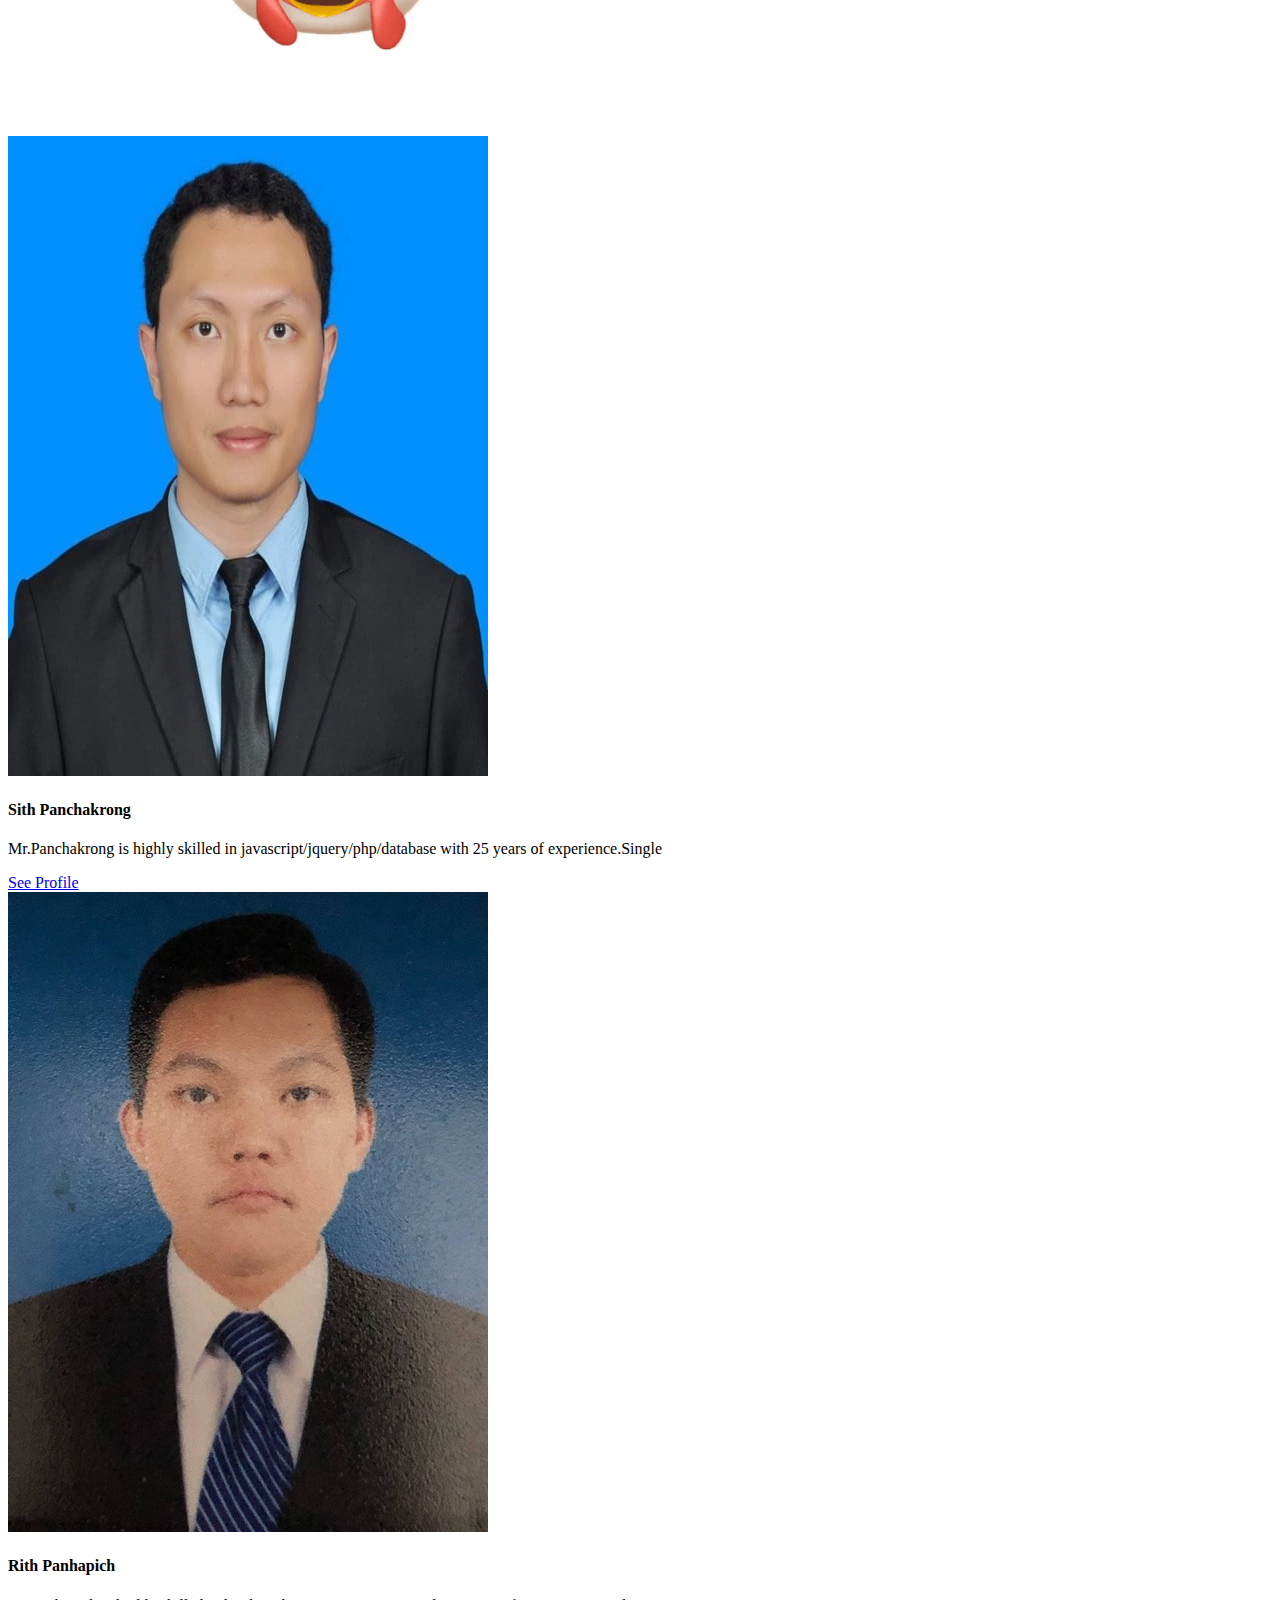
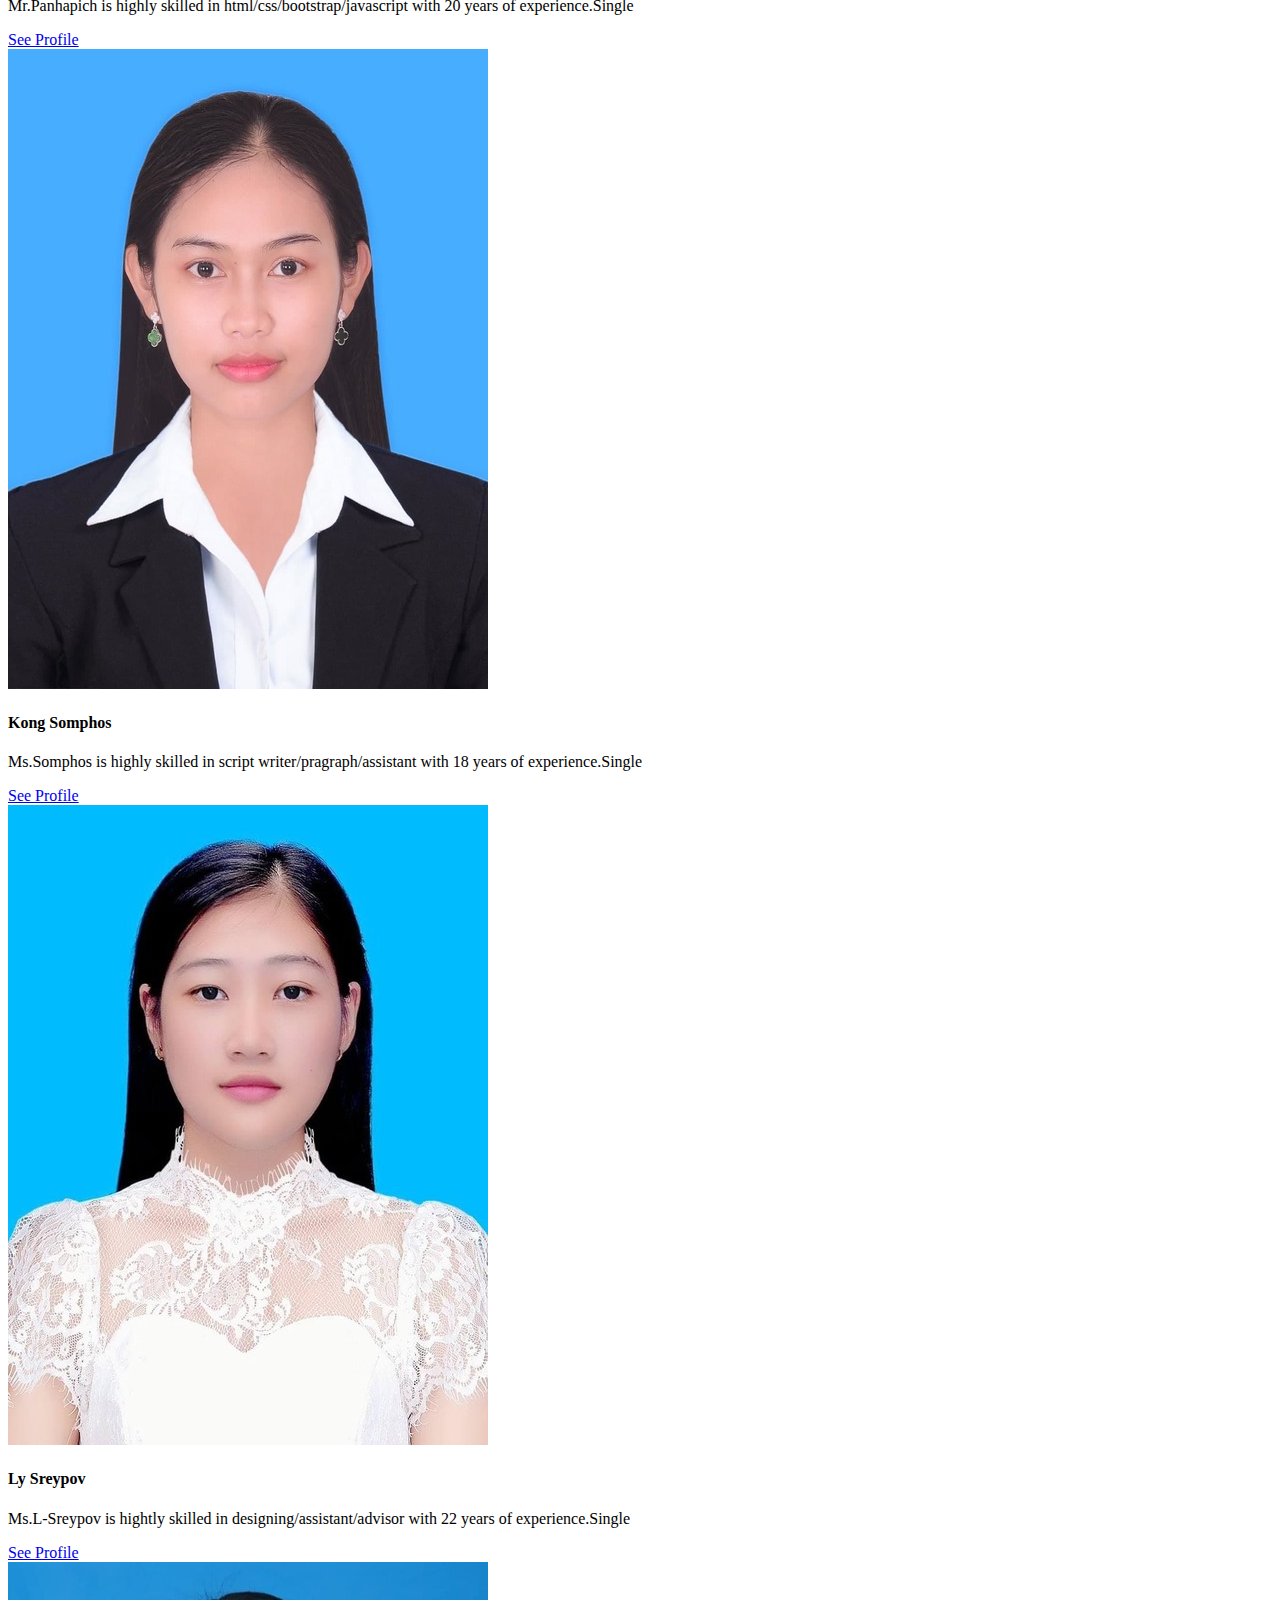
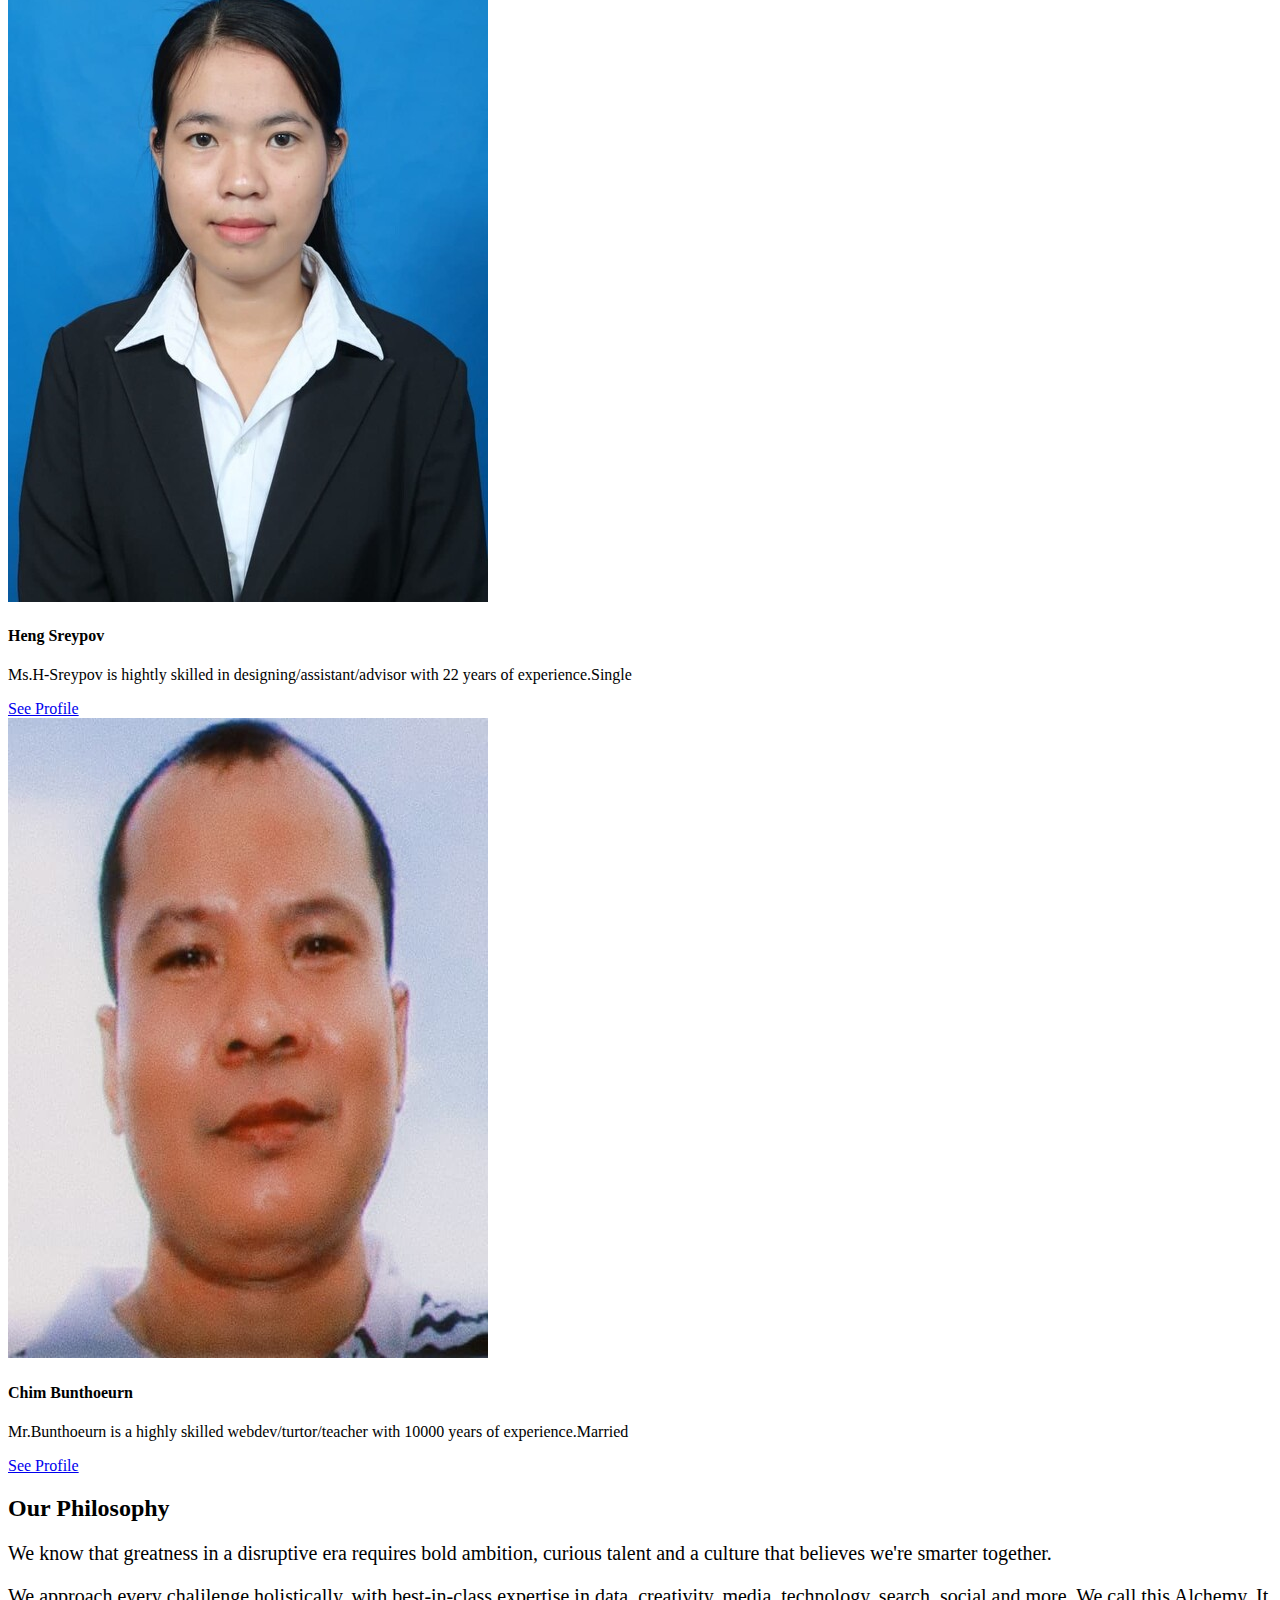
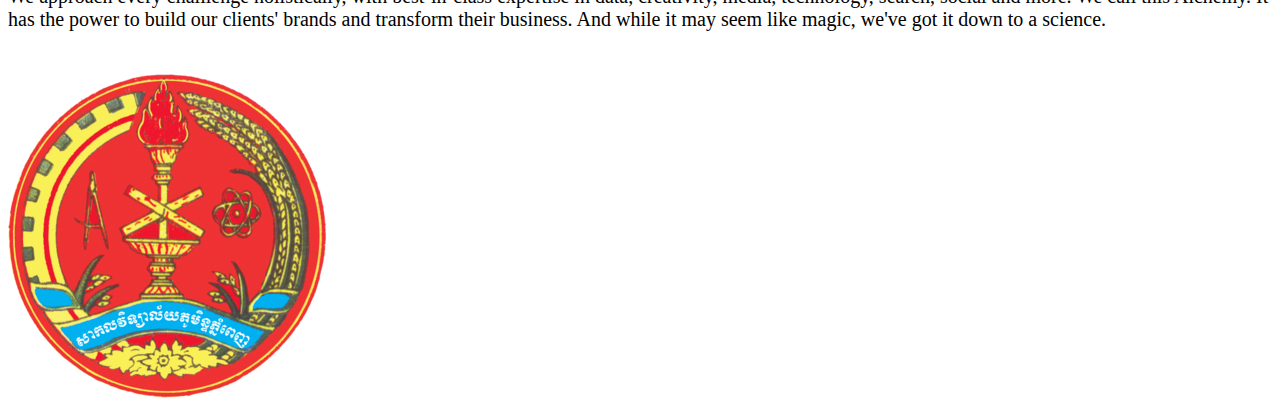
==== commit 50b90af7: "changed 21-2-2022" ====
--- a/public/html/index.html
+++ b/public/html/index.html
@@ -17,9 +17,6 @@
         <button type="button" data-bs-target="#carouselFade" data-bs-slide-to="0" class="active" aria-current="true" aria-label="Slide 1"></button>
         <button type="button" data-bs-target="#carouselFade" data-bs-slide-to="1" aria-label="Slide 2"></button>
         <button type="button" data-bs-target="#carouselFade" data-bs-slide-to="2" aria-label="Slide 3"></button>
-        <button type="button" data-bs-target="#carouselFade" data-bs-slide-to="3" aria-label="Slide 4"></button>
-        <button type="button" data-bs-target="#carouselFade" data-bs-slide-to="4" aria-label="Slide 5"></button>
-        <button type="button" data-bs-target="#carouselFade" data-bs-slide-to="5" aria-label="Slide 6"></button>
     </div>        
     <div class="carousel-inner">
         <div class="carousel-item active">
@@ -43,28 +40,8 @@
           <div class="carousel-item">
             <img src="../img/background3.png" class="d-block w-100" alt="...">
           </div>
-          <div class="carousel-item">
-            <img src="../img/background.png" class="d-block w-100" alt="...">
-            <div class="carousel-caption">
-                <h1 class="display-2">Bootstrap</h1>
-                <h3>Complete Website Layout</h3>
-                <button 
-                    Onclick="location.href='../php/browse.php'"
-                    type="button" class="btn btn-outline-light btn-lg"
-                    >VIEW DEMO</button>
-                <button 
-                    Onclick="location.href='../php/signup.php'"
-                    type="button" class="btn btn-primary btn-lg"
-                    >Get Started</button>
-            </div>
-        </div>
-          <div class="carousel-item">
-            <img src="../img/background2.png" class="d-block w-100" alt="...">
-          </div>
-          <div class="carousel-item">
-            <img src="../img/background3.png" class="d-block w-100" alt="...">
-          </div>
-            </div>
+        </div>
+    </div>
     <button class="carousel-control-prev" type="button" data-bs-target="#carouselFade" data-bs-slide="prev">
       <span class="carousel-control-prev-icon" aria-hidden="true"></span>
       <span class="visually-hidden">Previous</span>
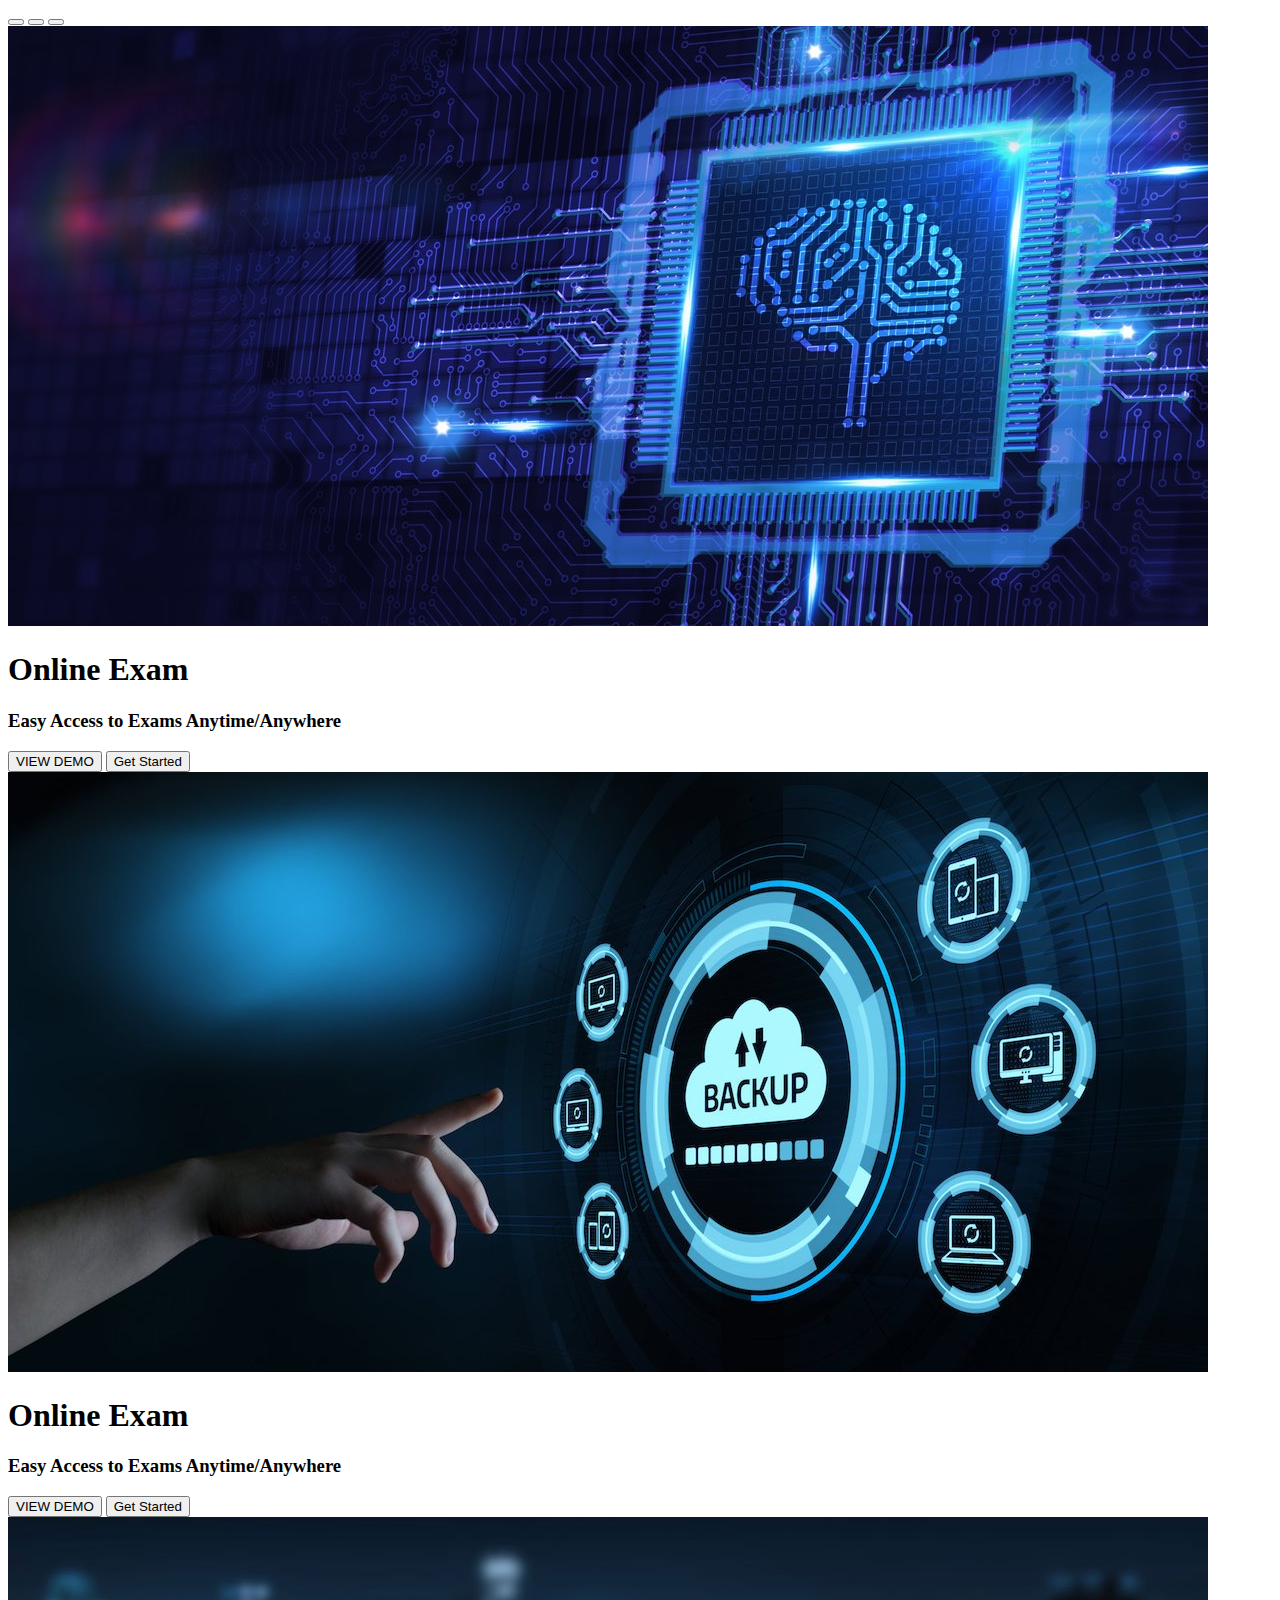
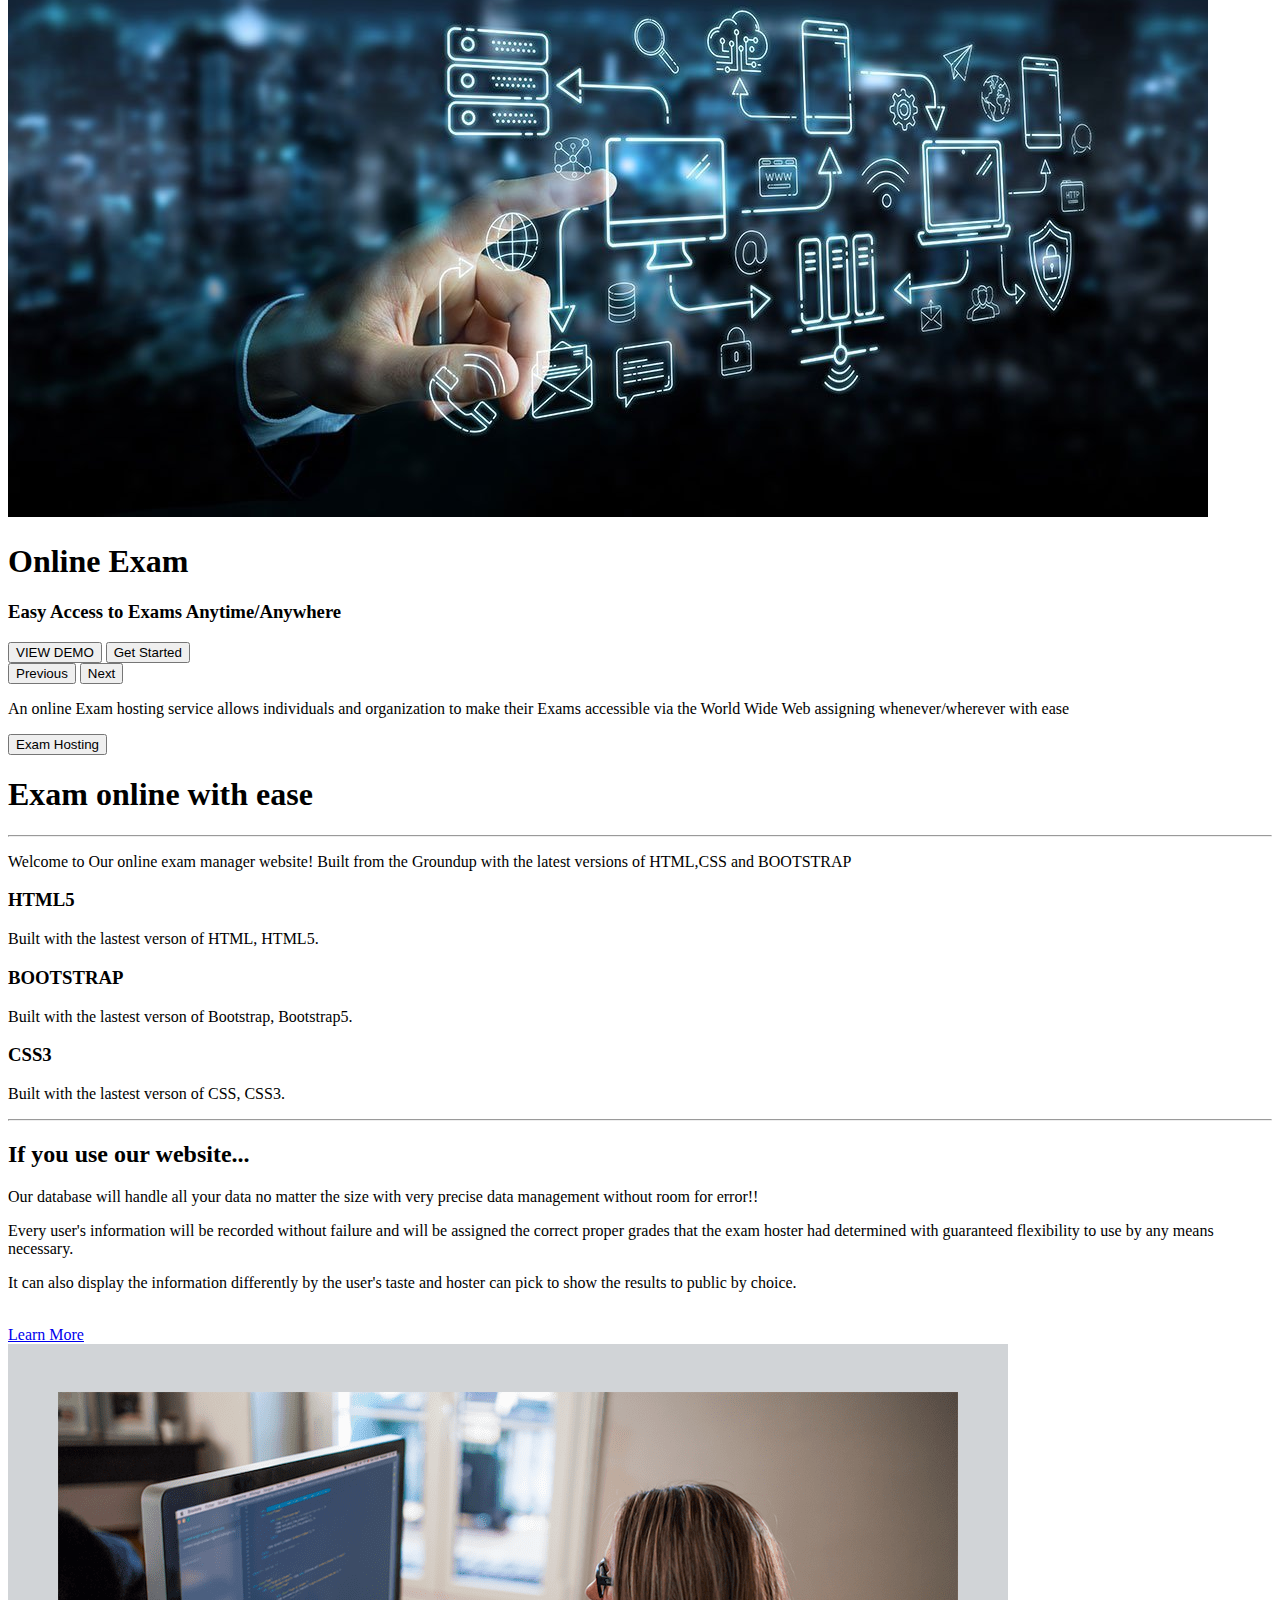
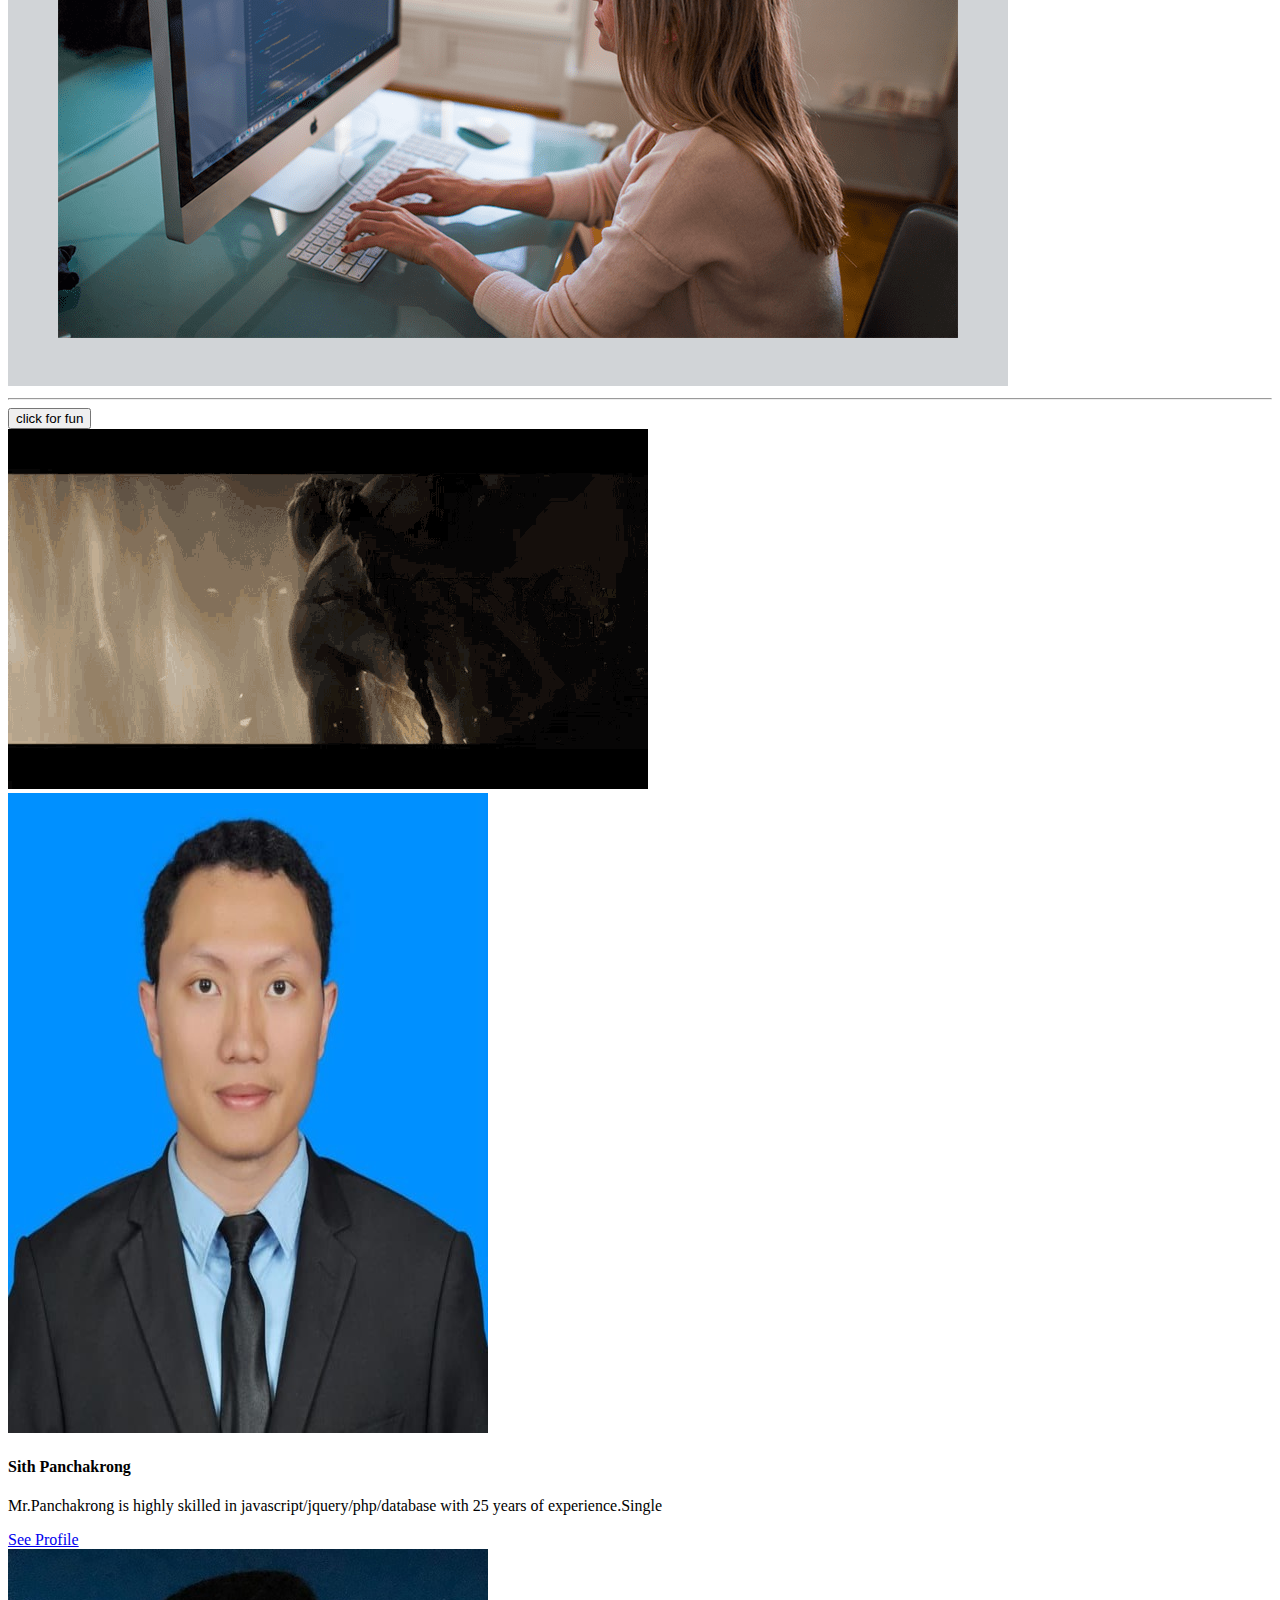
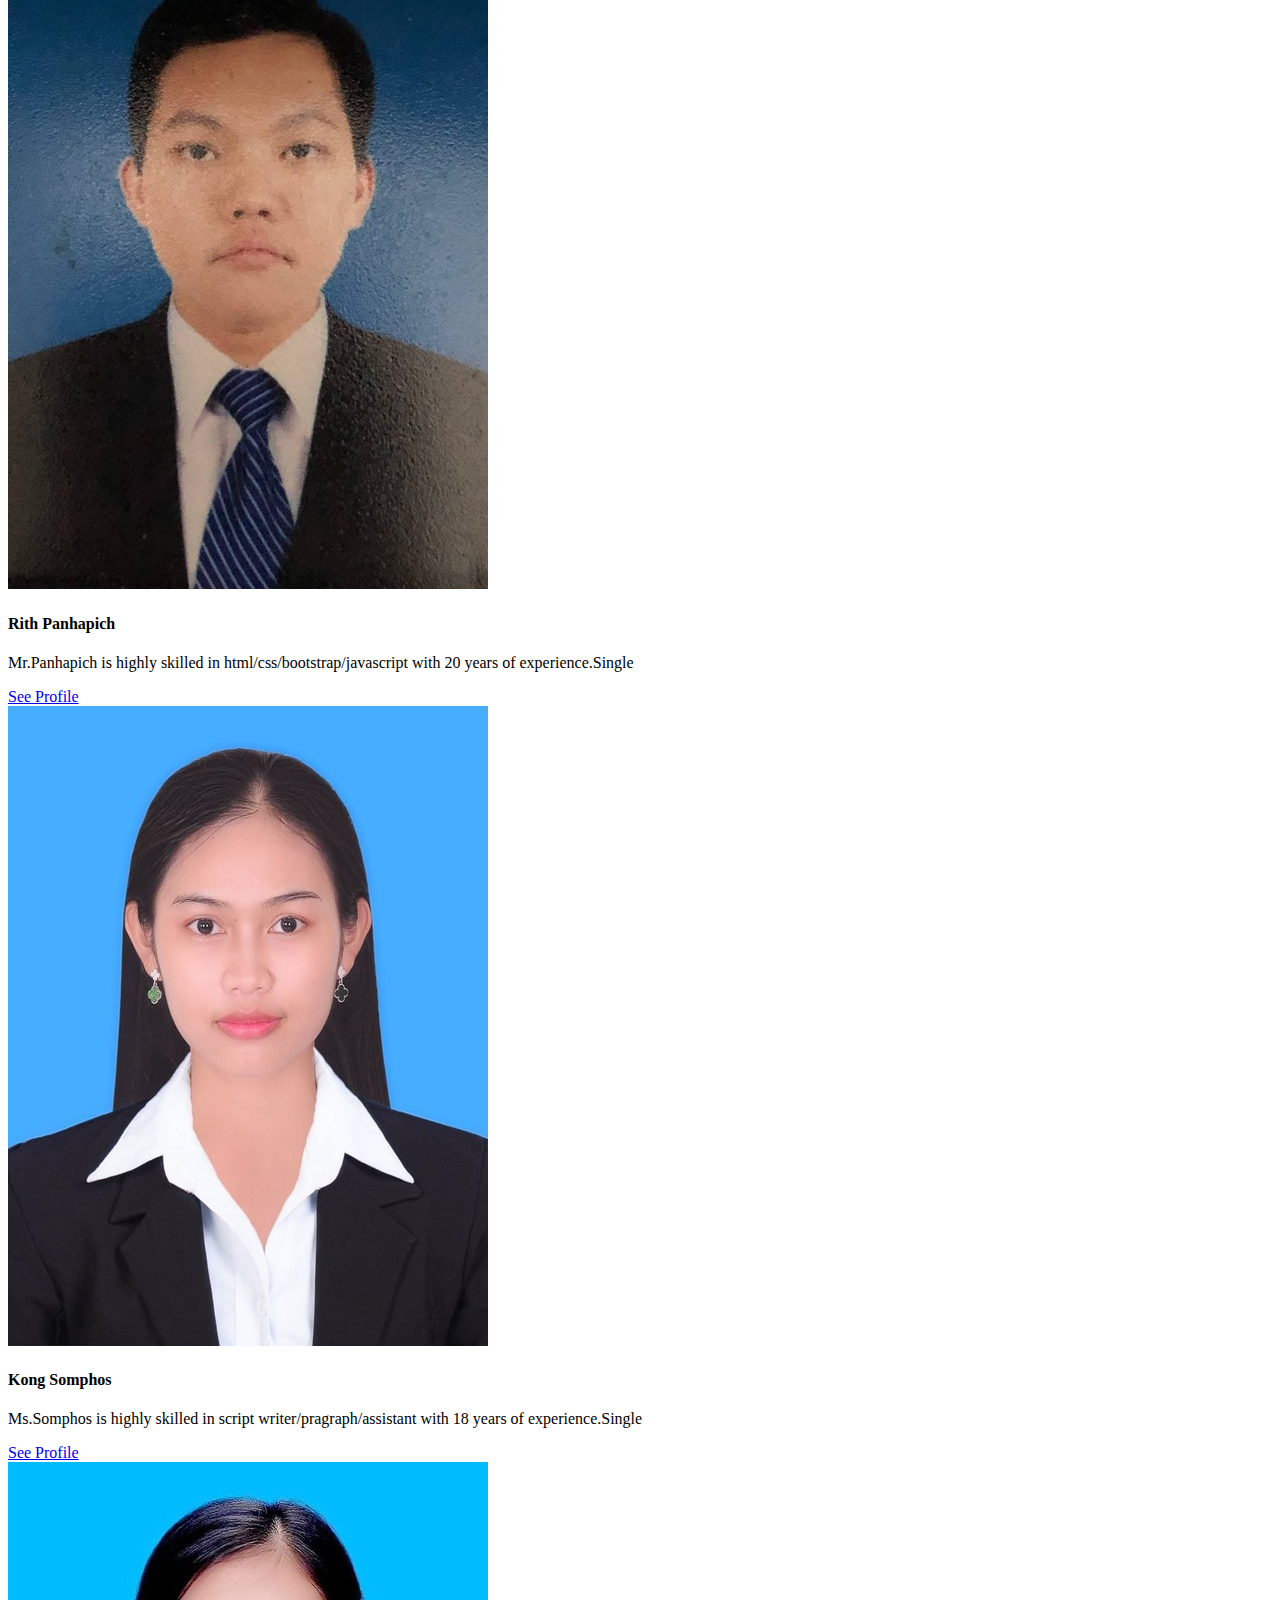
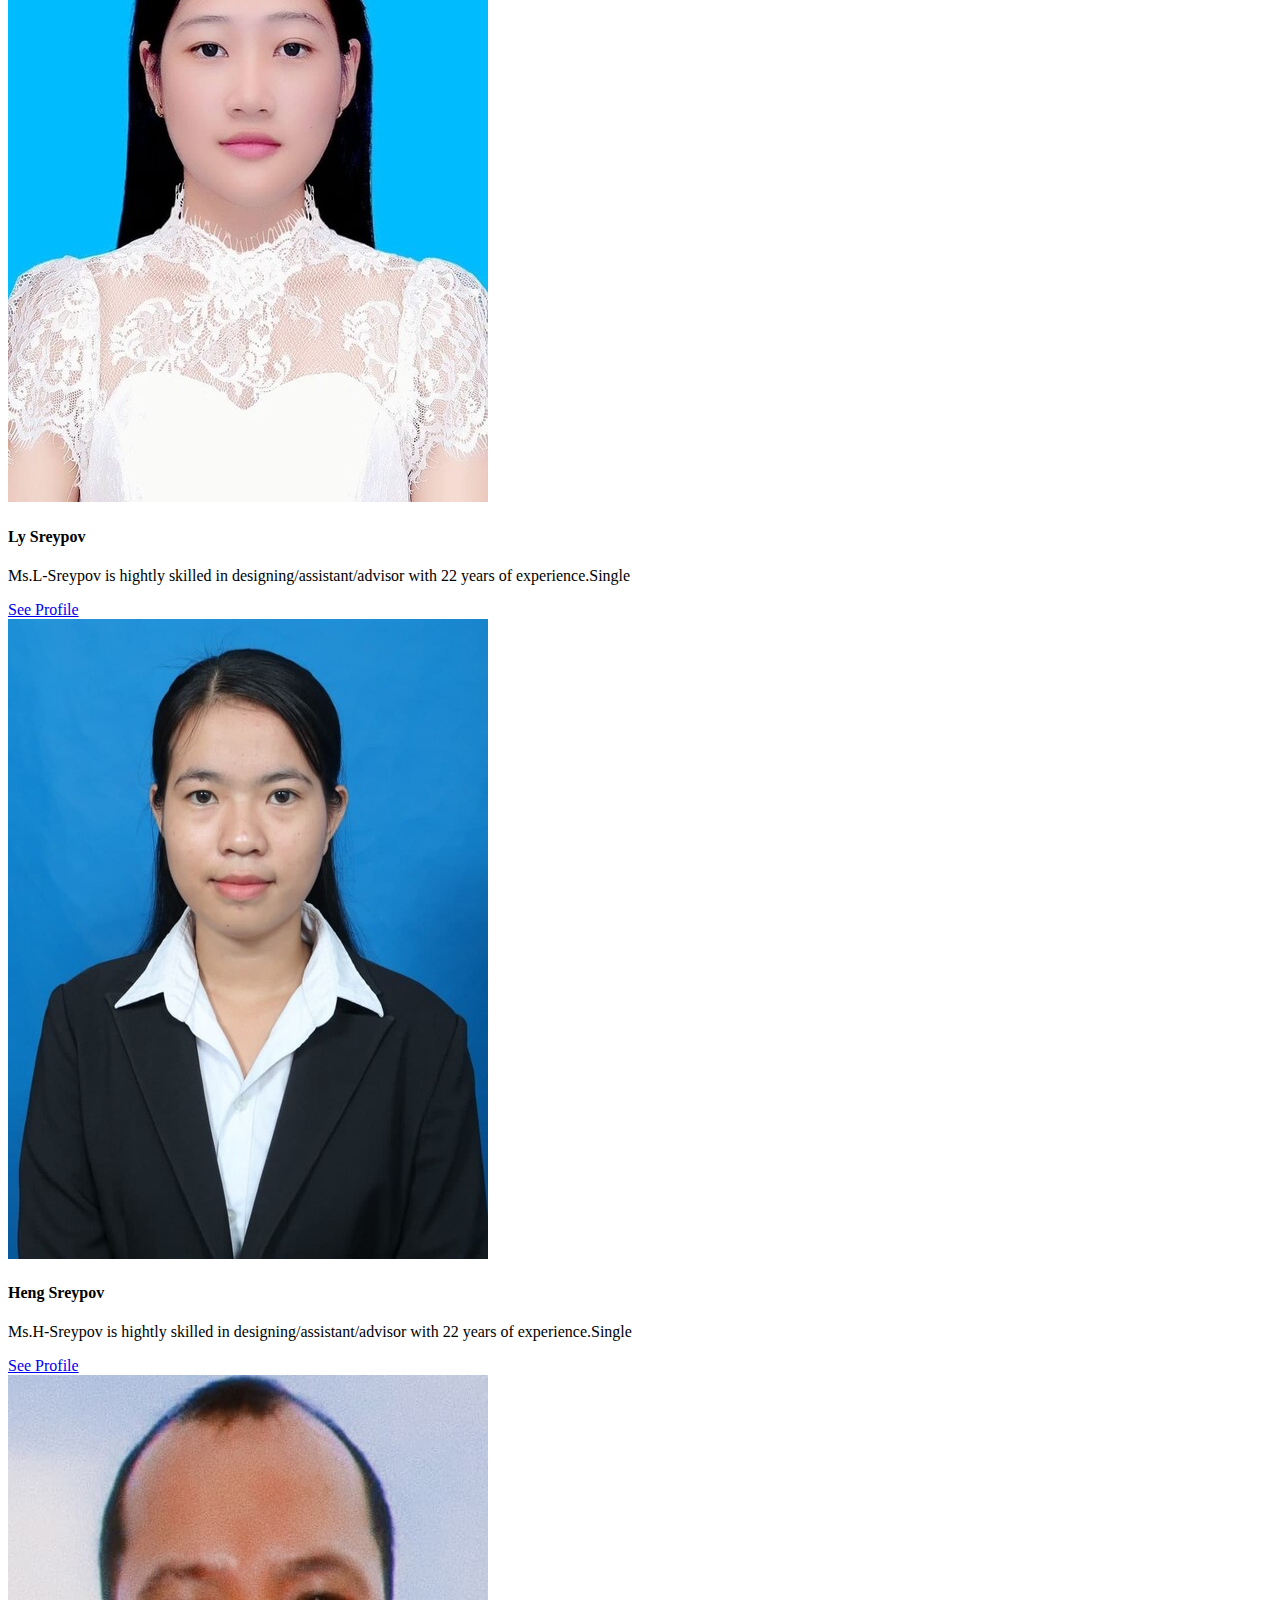
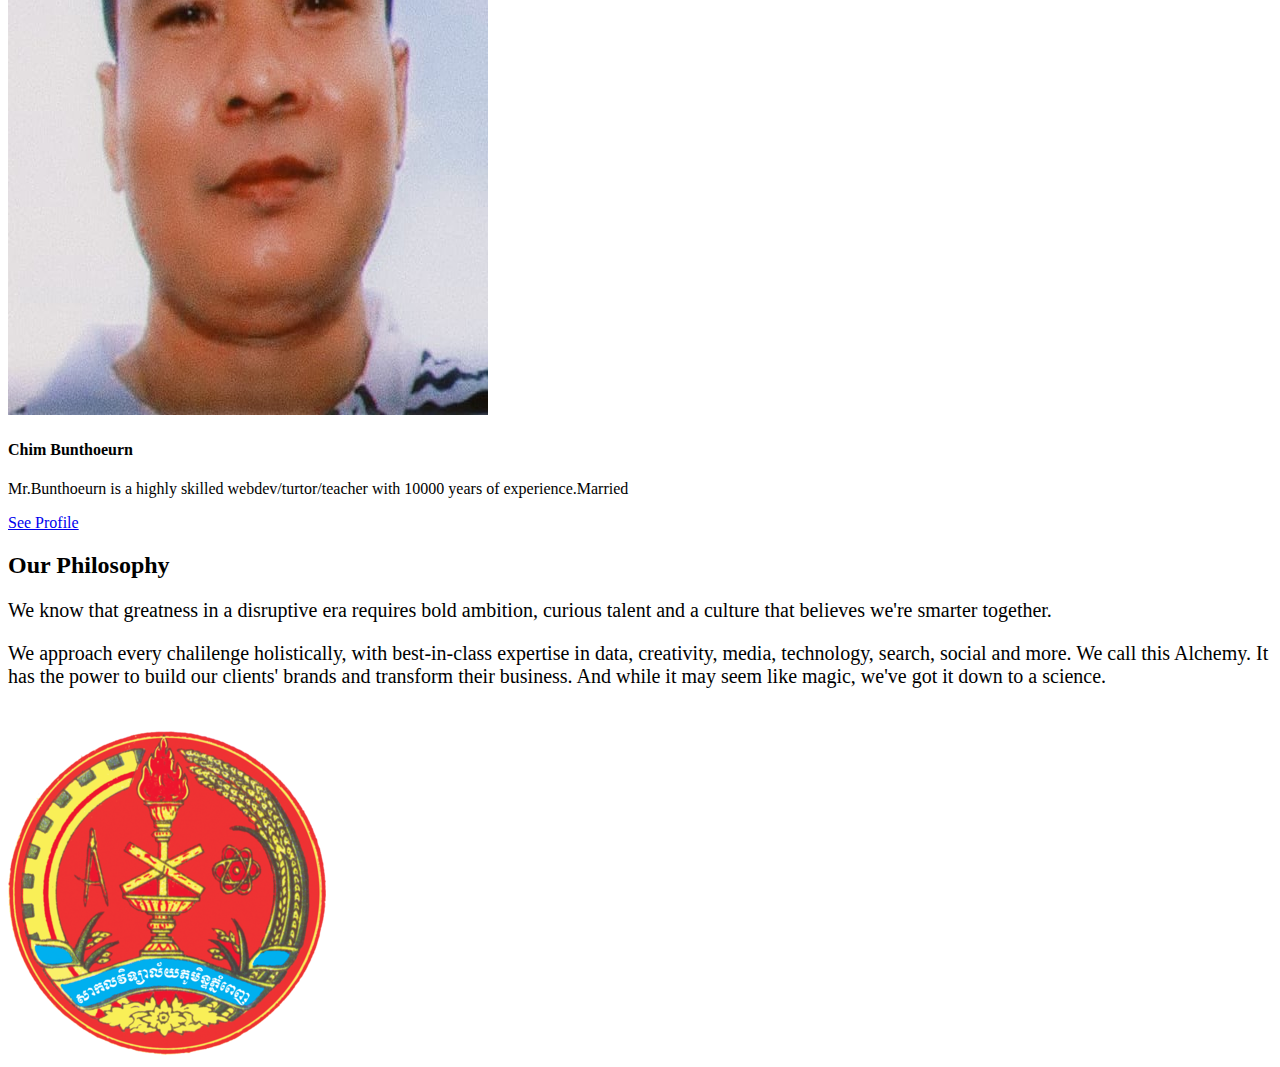
==== commit 2e91616f: "28-2-2022" ====
--- a/public/html/index.html
+++ b/public/html/index.html
@@ -19,29 +19,52 @@
         <button type="button" data-bs-target="#carouselFade" data-bs-slide-to="2" aria-label="Slide 3"></button>
     </div>        
     <div class="carousel-inner">
-        <div class="carousel-item active">
-            <img src="../img/background.png" class="d-block w-100" alt="...">
-            <div class="carousel-caption">
-                <h1 class="display-2">Online Exam</h1>
-                <h3>Easy Access to Exams Anytime/Anywhere</h3>
-                <button 
-                    Onclick="location.href='../php/browse.php'"
-                    type="button" class="btn btn-outline-light btn-lg"
-                    >VIEW DEMO</button>
-                <button 
-                    Onclick="location.href='../php/signup.php'"
-                    type="button" class="btn btn-primary btn-lg"
-                    >Get Started</button>
-            </div>
-        </div>
-          <div class="carousel-item">
-            <img src="../img/background2.png" class="d-block w-100" alt="...">
-          </div>
-          <div class="carousel-item">
-            <img src="../img/background3.png" class="d-block w-100" alt="...">
-          </div>
-        </div>
-    </div>
+      <div class="carousel-item active">
+        <img src="../img/carousel1.jpg" class="d-block w-100" alt="...">
+        <div class="carousel-caption">
+            <h1 class="display-2">Online Exam</h1>
+            <h3>Easy Access to Exams Anytime/Anywhere</h3>
+            <button 
+                Onclick="location.href='../php/browse.php'"
+                type="button" class="btn btn-dark btn-lg"
+                >VIEW DEMO</button>
+            <button 
+                Onclick="location.href='../php/signup.php'"
+                type="button" class="btn btn-primary btn-lg"
+                >Get Started</button>
+        </div>
+    </div>
+    <div class="carousel-item">
+      <img src="../img/carousel2.jpg" class="d-block w-100" alt="...">
+      <div class="carousel-caption">
+          <h1 class="display-2">Online Exam</h1>
+          <h3>Easy Access to Exams Anytime/Anywhere</h3>
+          <button 
+              Onclick="location.href='../php/browse.php'"
+              type="button" class="btn btn-dark btn-lg"
+              >VIEW DEMO</button>
+          <button 
+              Onclick="location.href='../php/signup.php'"
+              type="button" class="btn btn-primary btn-lg"
+              >Get Started</button>
+      </div>
+    </div>
+    <div class="carousel-item">
+      <img src="../img/carousel3.jpg" class="d-block w-100" alt="...">
+      <div class="carousel-caption">
+          <h1 class="display-2">Online Exam</h1>
+          <h3>Easy Access to Exams Anytime/Anywhere</h3>
+          <button 
+              Onclick="location.href='../php/browse.php'"
+              type="button" class="btn btn-dark btn-lg"
+              >VIEW DEMO</button>
+          <button 
+              Onclick="location.href='../php/signup.php'"
+              type="button" class="btn btn-primary btn-lg"
+              >Get Started</button>
+      </div>
+  </div>
+  </div>
     <button class="carousel-control-prev" type="button" data-bs-target="#carouselFade" data-bs-slide="prev">
       <span class="carousel-control-prev-icon" aria-hidden="true"></span>
       <span class="visually-hidden">Previous</span>
@@ -129,17 +152,8 @@
     <div id="emoji" class="collapse">
     <div class="container-fluid padding">
     <div class=" row text-center">
-        <div class="col-sm-6 col-md-3">
-            <img class="gif" src="../img/gif/panda.gif">
-        </div>
-        <div class="col-sm-6 col-md-3">
-            <img class="gif" src="../img/gif/poo.gif">
-        </div>
-       <div class="col-sm-6 col-md-3">
-            <img class="gif" src="../img/gif/unicorn.gif">
-        </div>
-       <div class="col-sm-6 col-md-3">
-            <img class="gif" src="../img/gif/chicken.gif">
+        <div class="col-12">
+            <img class="gif" src="../img/gif/Elden-Ring.gif">
         </div>
     </div>
     </div>
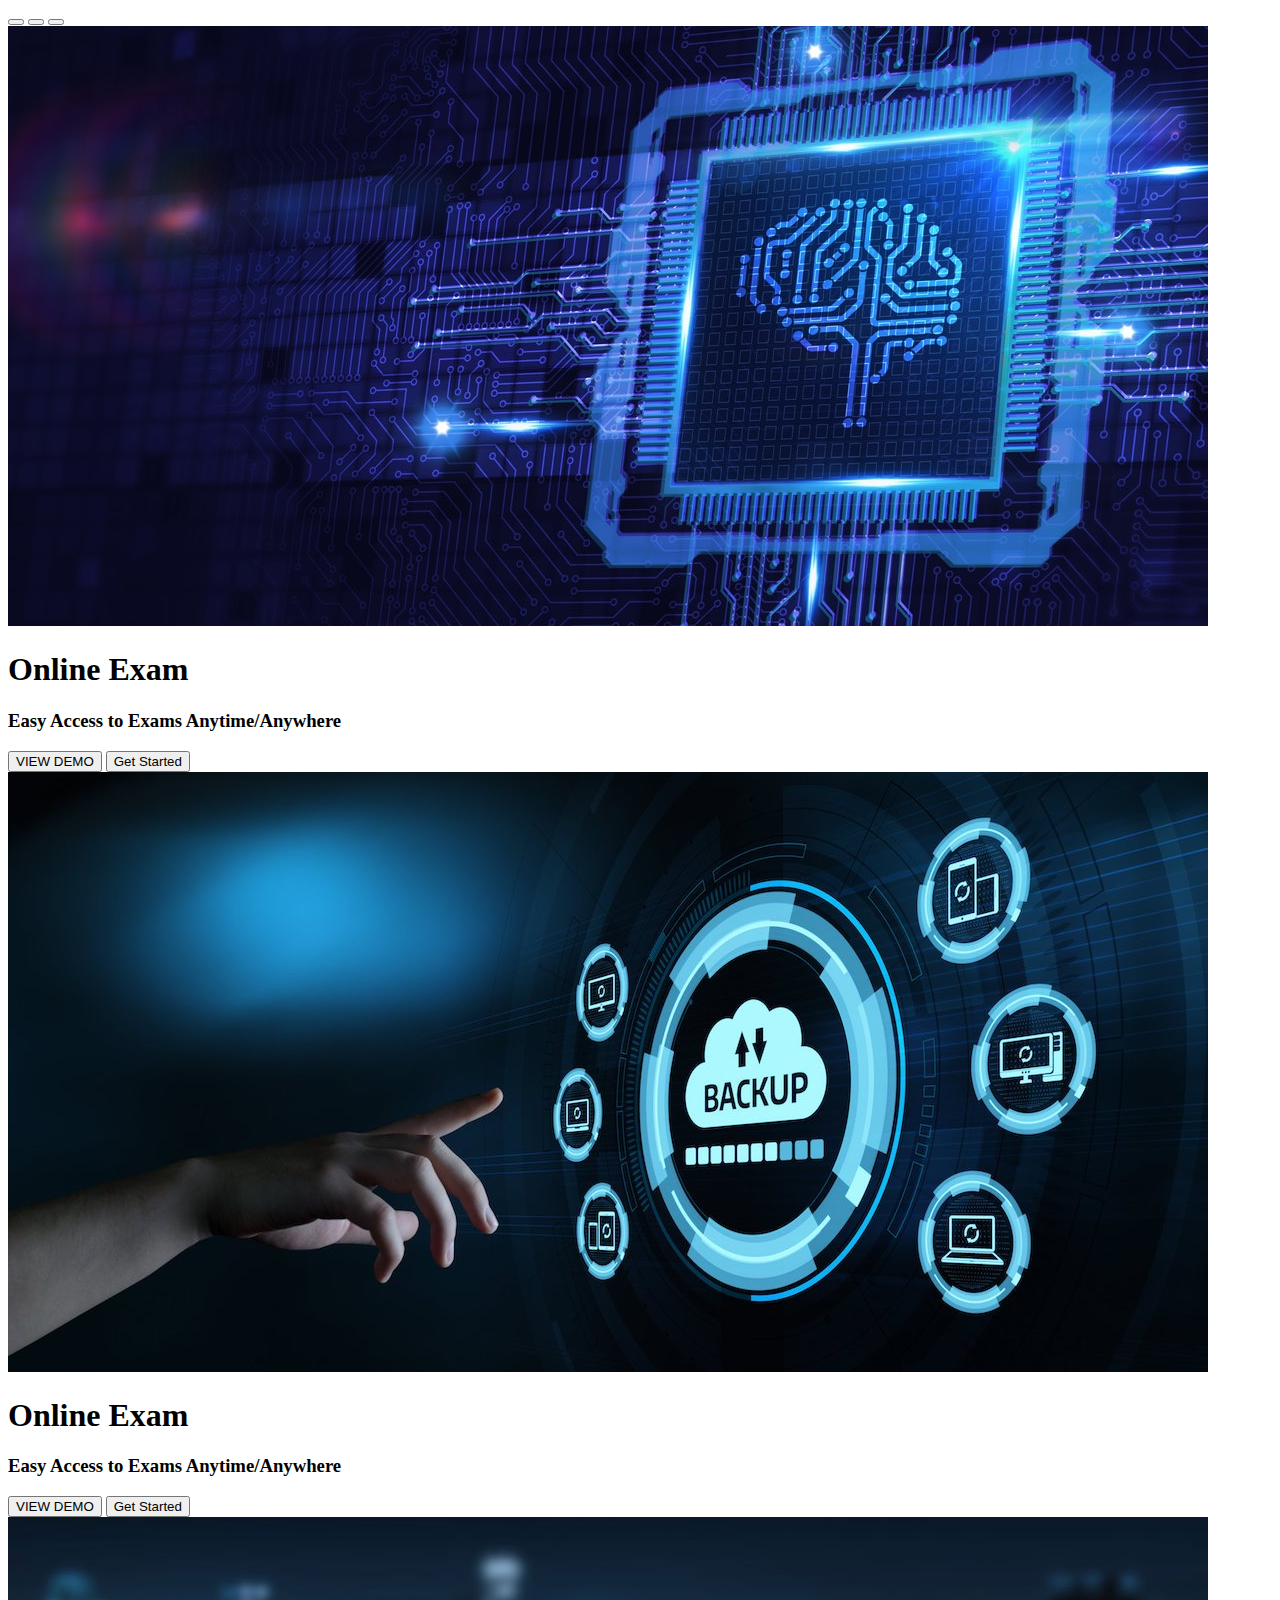
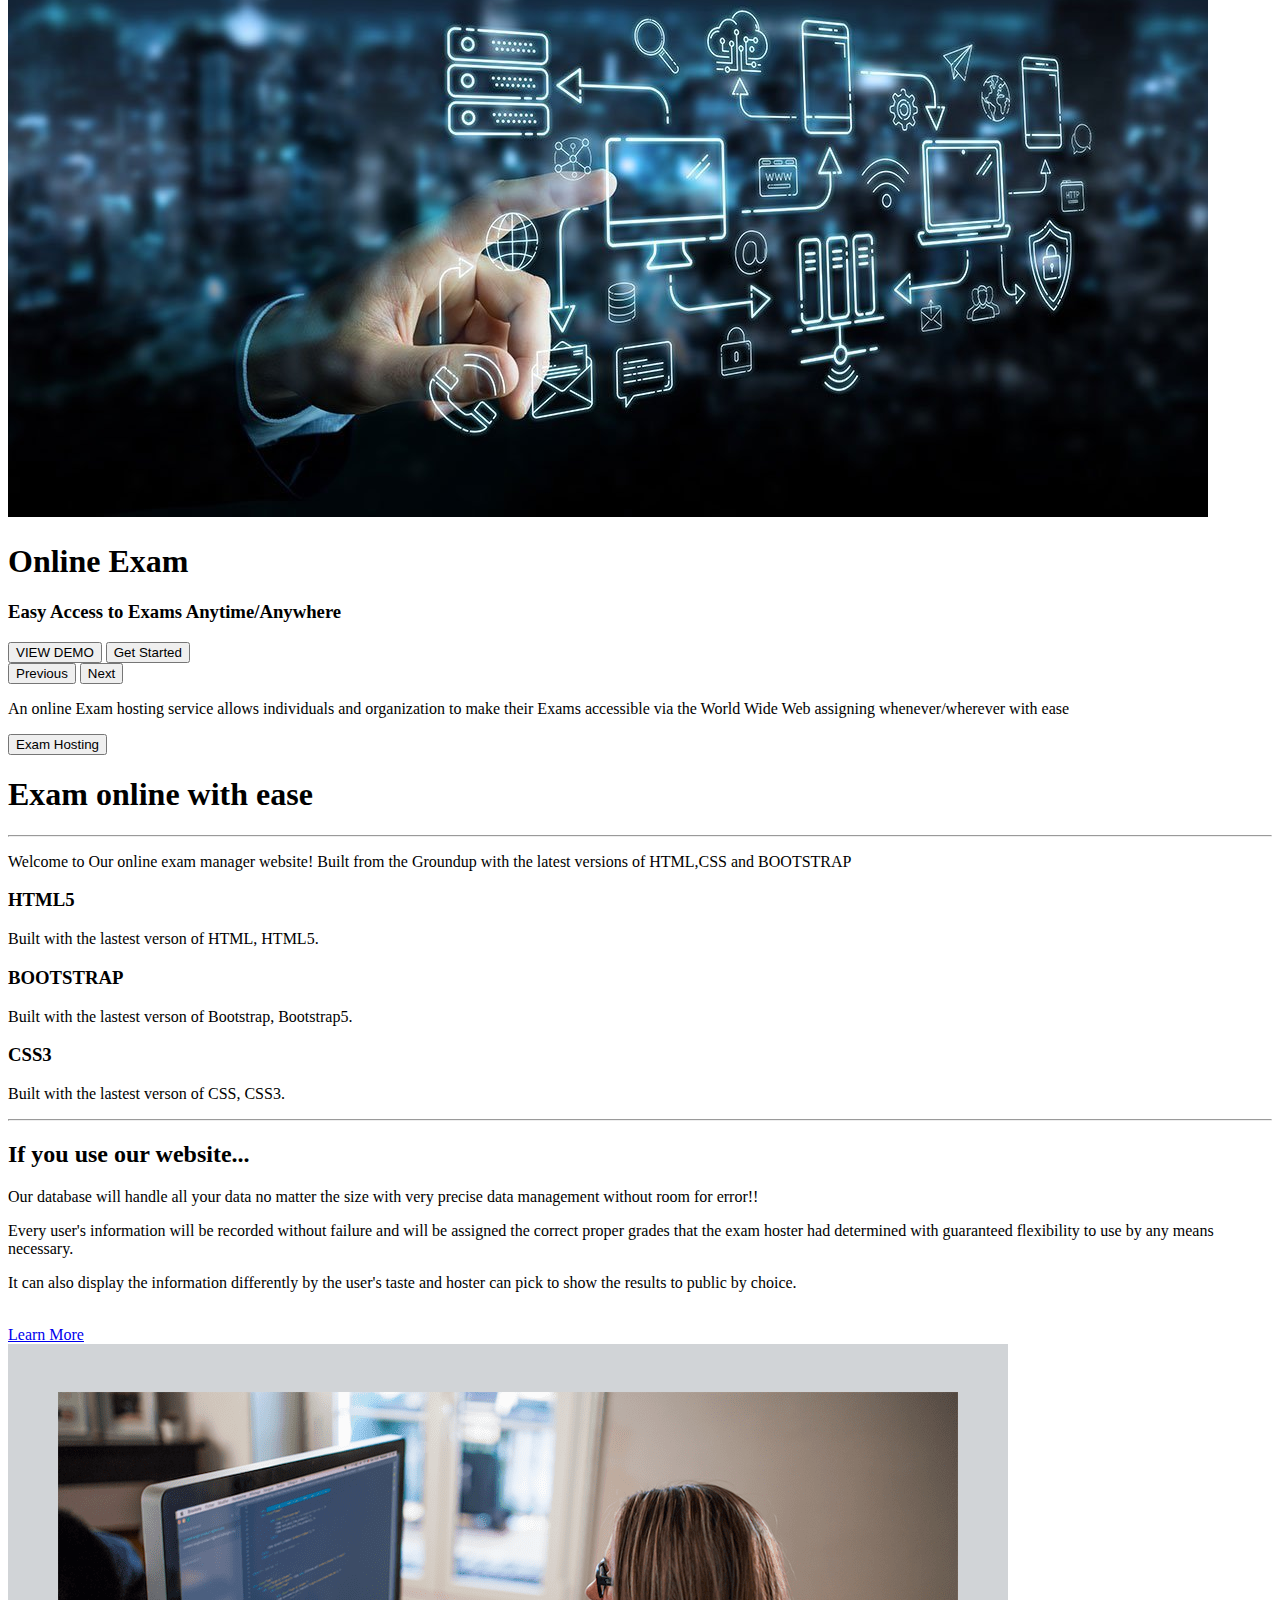
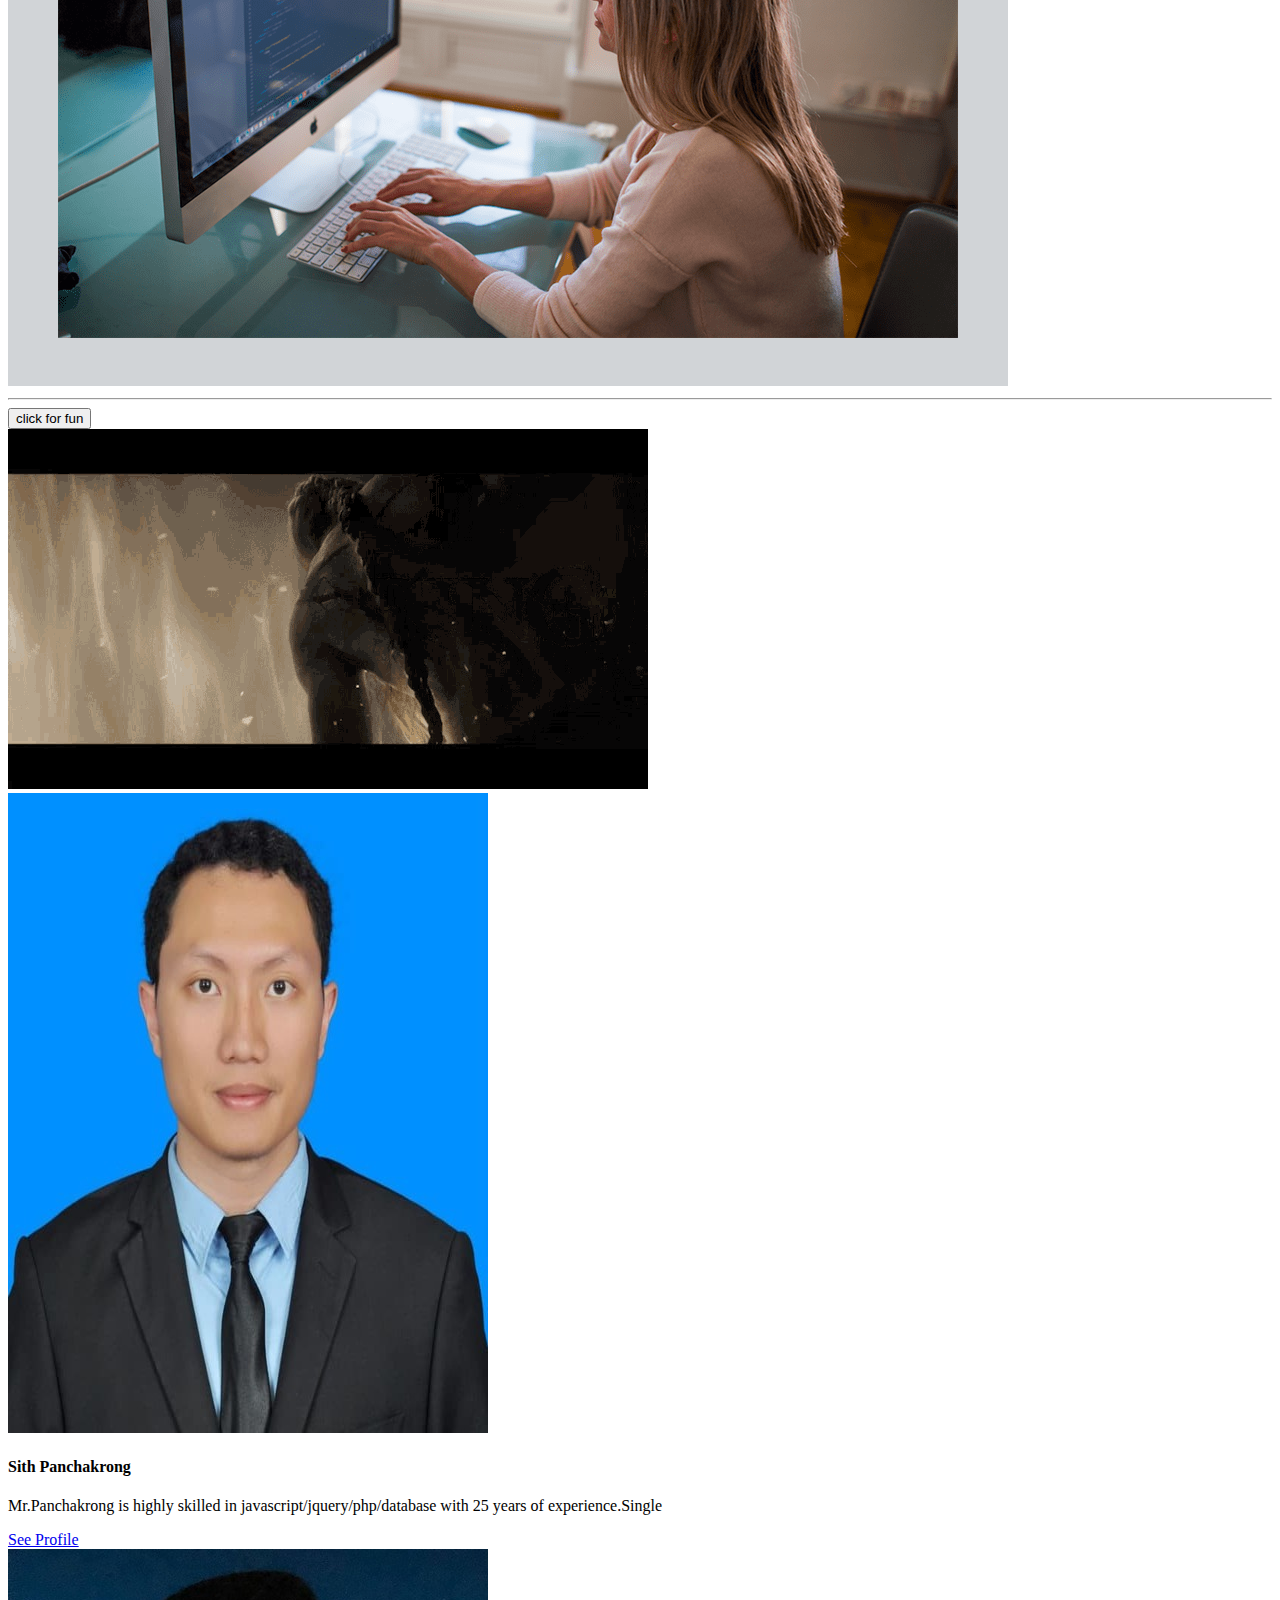
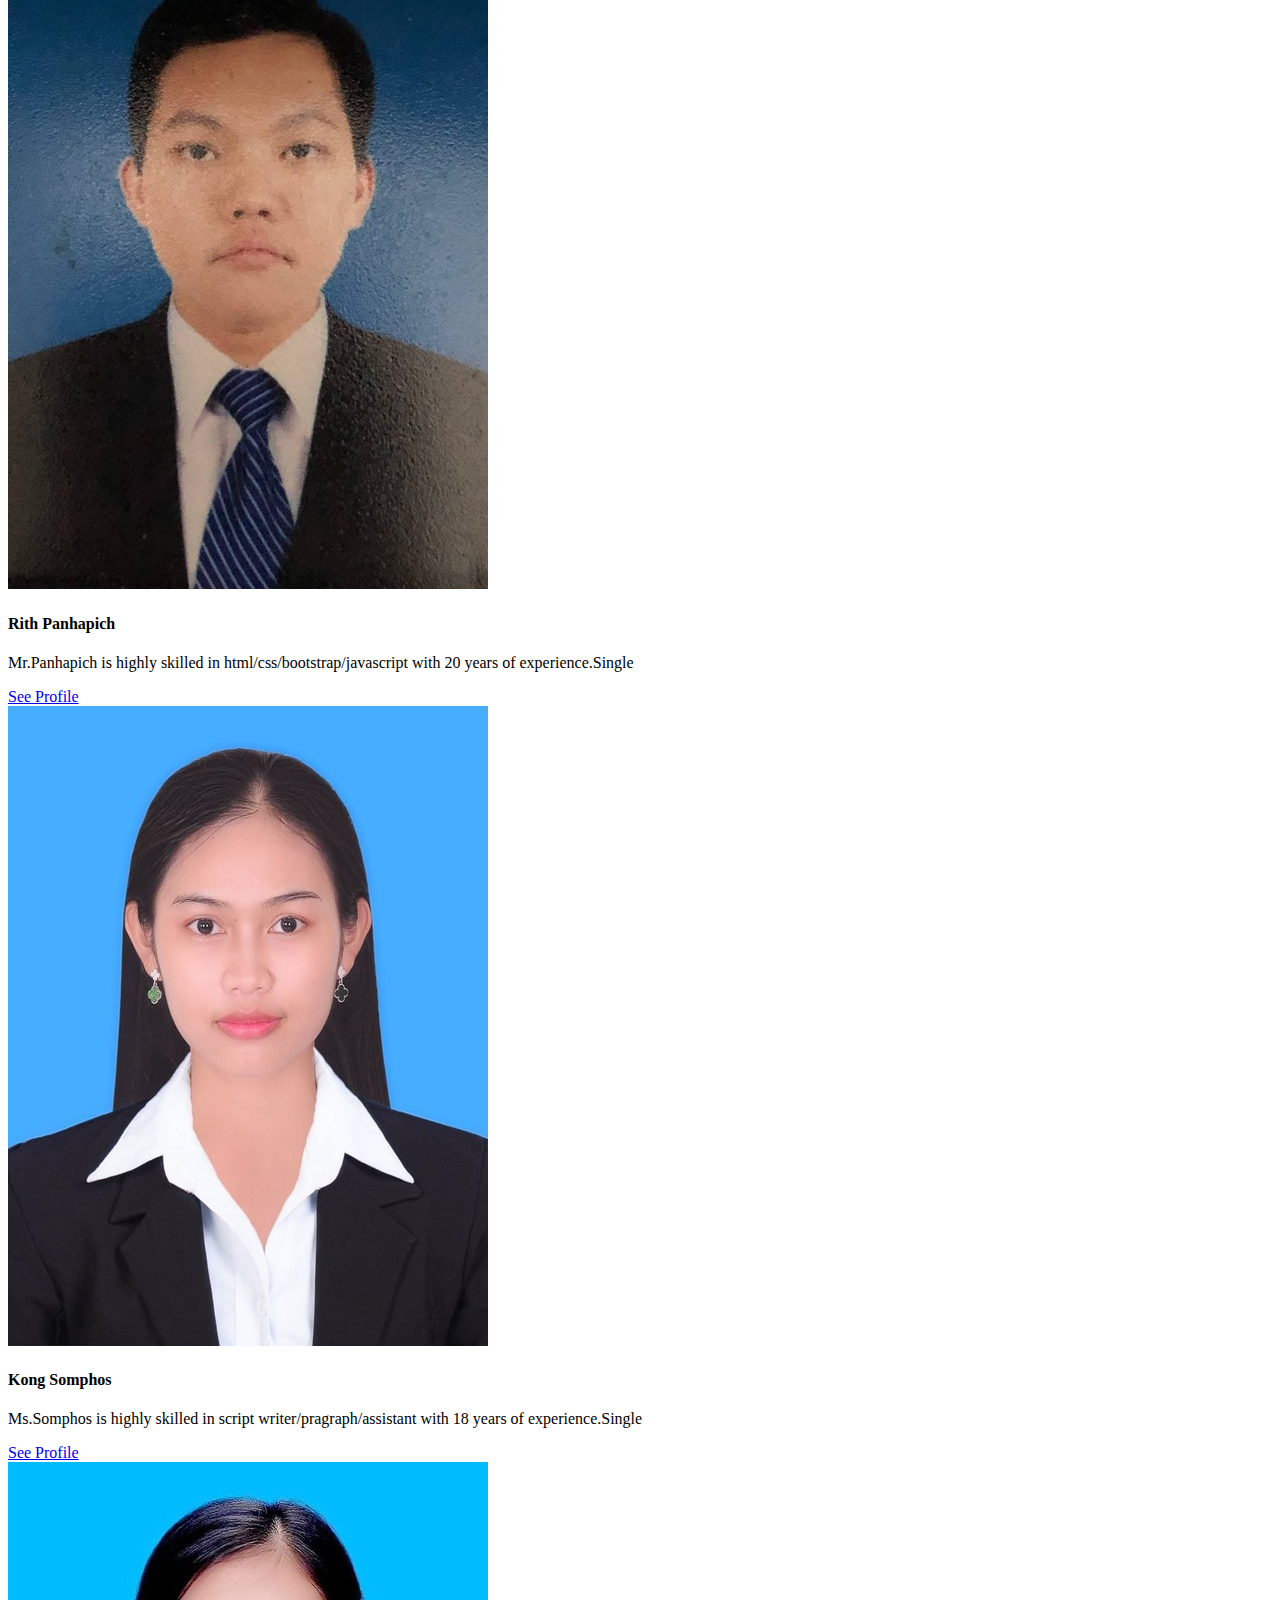
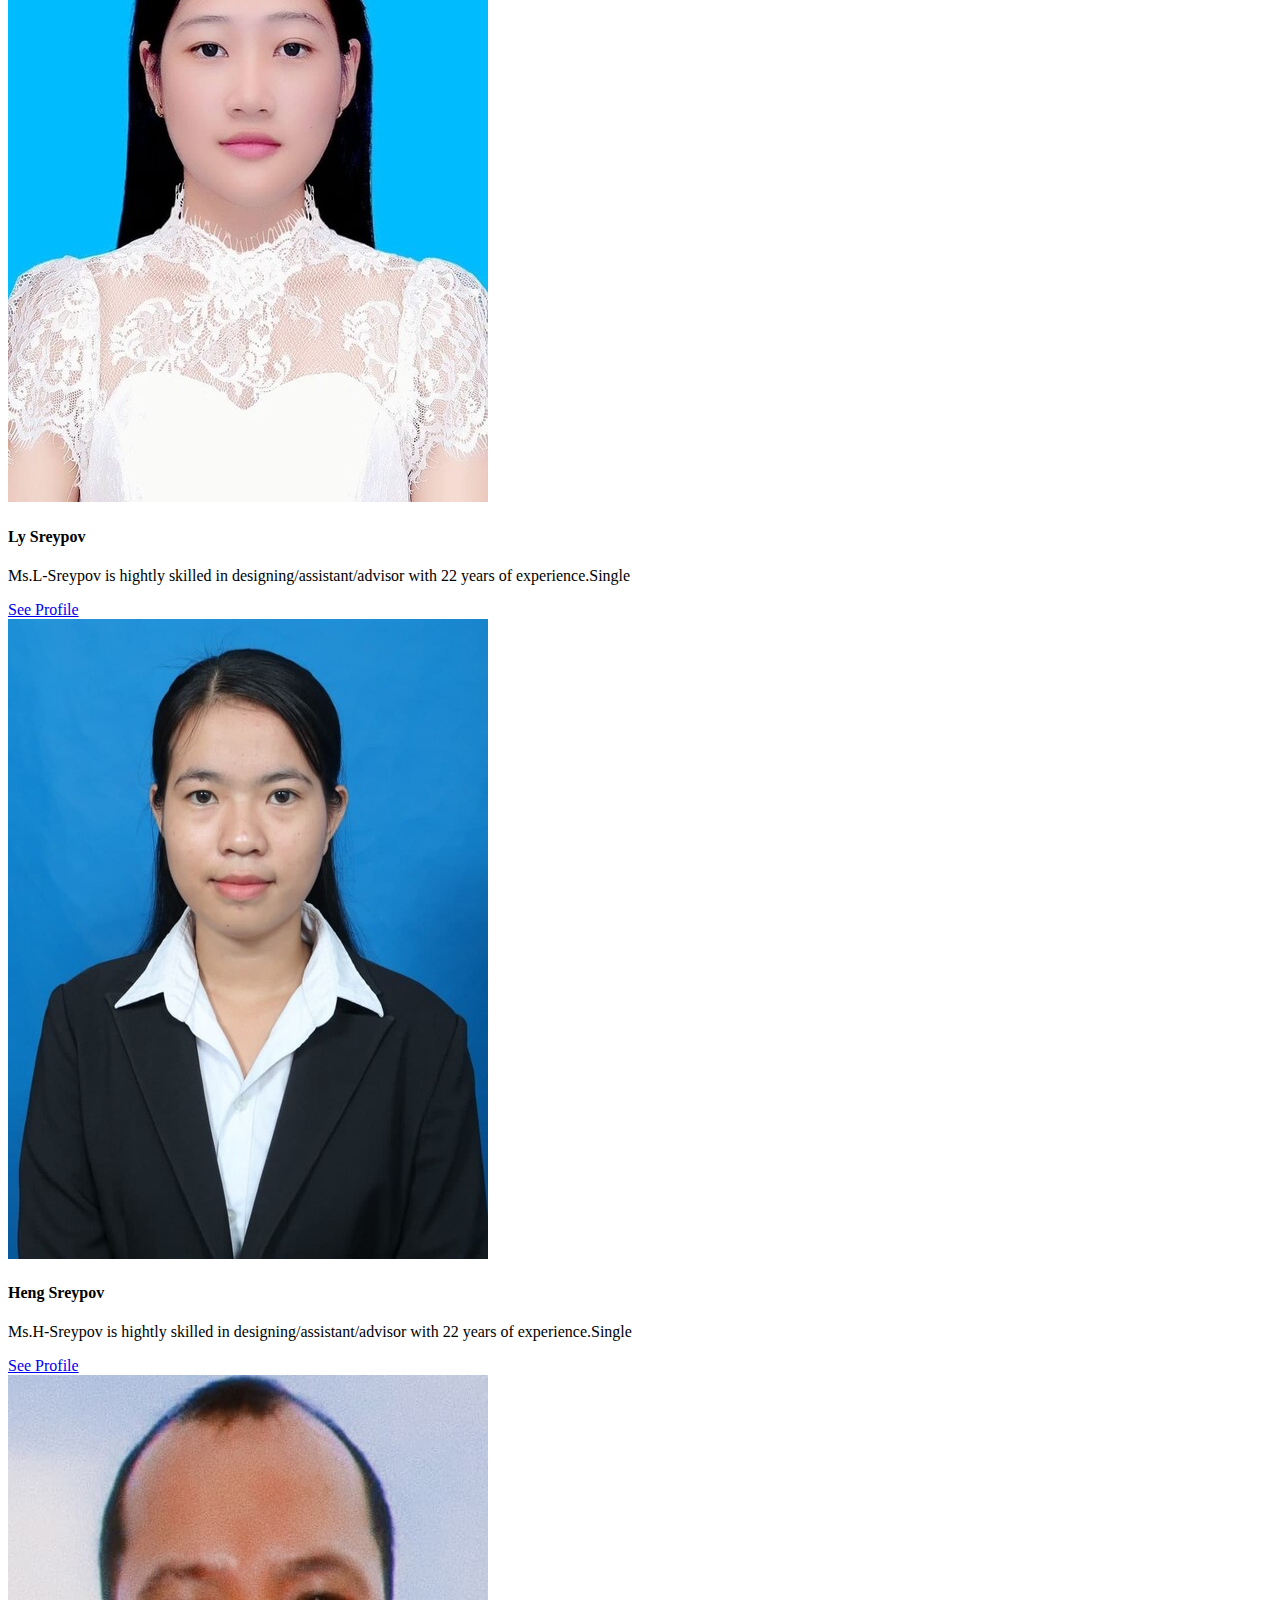
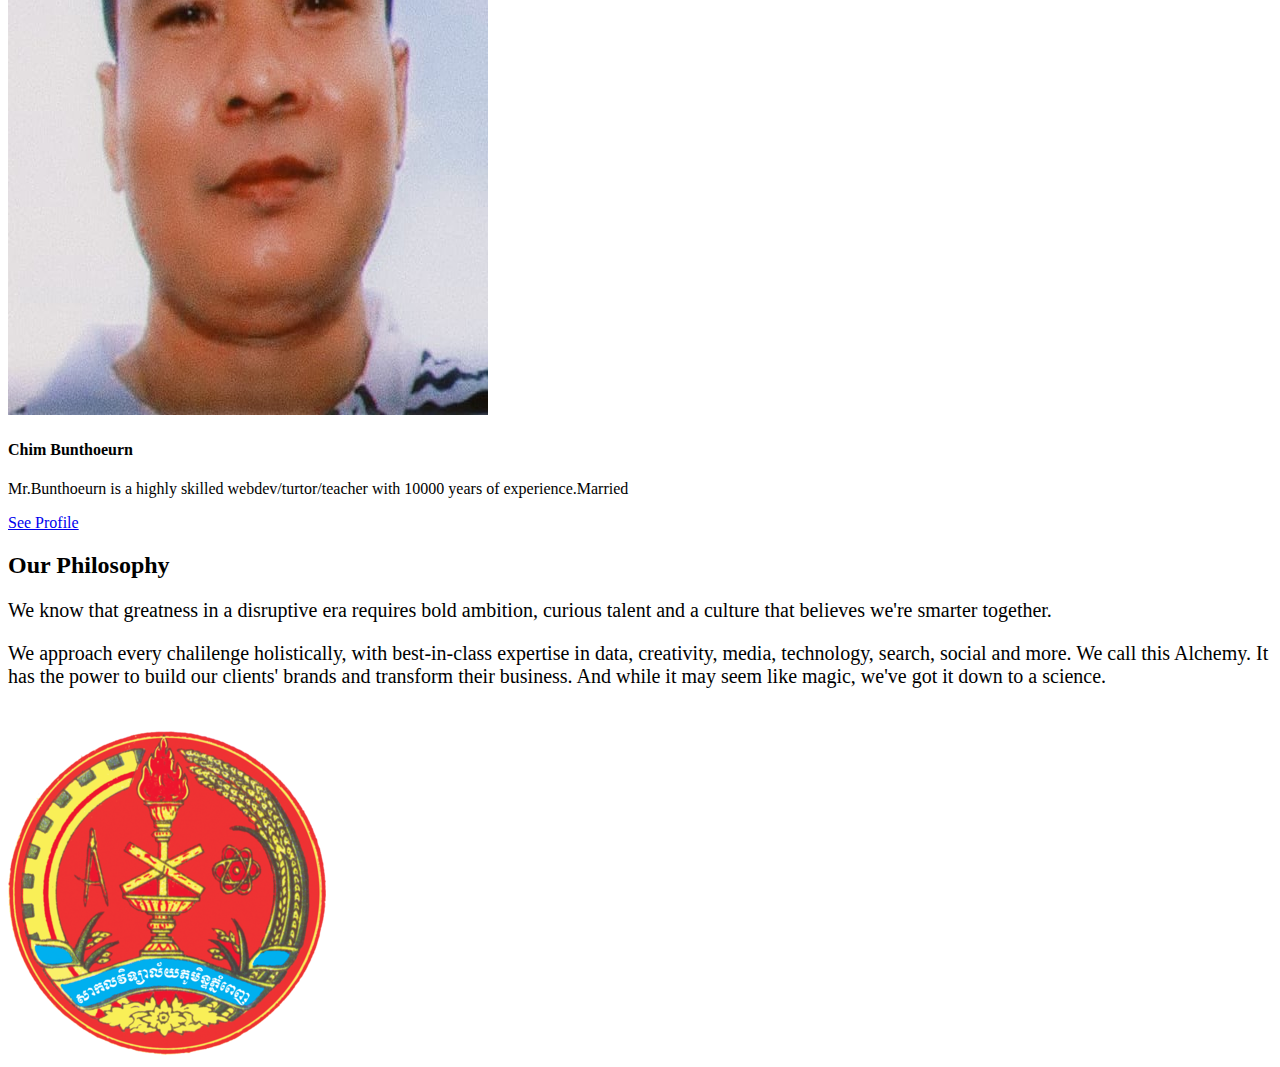
==== commit 95f8511e: "i fixed something" ====
--- a/public/html/index.html
+++ b/public/html/index.html
@@ -129,7 +129,7 @@
 <!--- Two Column Section --->
 <div class="container-fluid padding">
     <div class="row padding">
-       <div class="col-lg-6">
+      <div class="col-lg-6">
           <h2>If you use our website...</h2>
           <p>Our database will handle all your data no matter the size
           with very precise data management without room for error!!</p>
@@ -140,10 +140,10 @@
           and hoster can pick to show the results to public by choice.</p>
           <br>
           <a href="../php/about.php" class="btn btn-primary">Learn More</a>
-       </div>
-       <div class="col-lg-6">
+      </div>
+      <div class="col-lg-6">
           <img src="../img/desk.png" class="img-fluid">
-       </div>
+      </div>
     </div>
     </div>
     <hr class="my-4">
@@ -176,8 +176,8 @@
                 </div>
                 <div class="card-body member-info">
                     <h4 class="card-title">Sith Panchakrong</h4>
-                   <p class="card-text">Mr.Panchakrong is highly skilled in
-                   javascript/jquery/php/database with 25 years of experience.Single</p>
+                  <p class="card-text">Mr.Panchakrong is highly skilled in
+                  javascript/jquery/php/database with 25 years of experience.Single</p>
                     <a href="../php/about.php#member1" class="btn btn-outline-secondary">See Profile</a>
                 </div>
               </div>
@@ -196,11 +196,11 @@
                 </div>
                 <div class="card-body member-info">
                     <h4 class="card-title">Rith Panhapich</h4>
-                   <p class="card-text">Mr.Panhapich is highly skilled in html/css/bootstrap/javascript
-                   with 20 years of experience.Single</p>
-                   <a href="../php/about.php#member2" class="btn btn-outline-secondary">See Profile</a>
-                </div>
-             </div>
+                  <p class="card-text">Mr.Panhapich is highly skilled in html/css/bootstrap/javascript
+                    with 20 years of experience.Single</p>
+                  <a href="../php/about.php#member2" class="btn btn-outline-secondary">See Profile</a>
+                </div>
+            </div>
             </div>
     
             <div class="col-lg-4 col-sm-6 d-flex align-items-stretch resize">
@@ -216,11 +216,11 @@
                 </div>
                 <div class="card-body member-info">
                     <h4 class="card-title">Kong Somphos </h4>
-                   <p class="card-text">Ms.Somphos  is highly skilled in script writer/pragraph/assistant
-                   with 18 years of experience.Single</p>
-                   <a href="../php/about.php#member3" class="btn btn-outline-secondary">See Profile</a>
-                </div>
-             </div>
+                  <p class="card-text">Ms.Somphos  is highly skilled in script writer/pragraph/assistant
+                  with 18 years of experience.Single</p>
+                  <a href="../php/about.php#member3" class="btn btn-outline-secondary">See Profile</a>
+                </div>
+            </div>
             </div>
         
     
@@ -237,8 +237,8 @@
                 </div>
                 <div class="card-body member-info">
                     <h4 class="card-title">Ly Sreypov</h4>
-                   <p class="card-text">Ms.L-Sreypov is hightly skilled in designing/assistant/advisor
-                   with 22 years of experience.Single</p>
+                  <p class="card-text">Ms.L-Sreypov is hightly skilled in designing/assistant/advisor
+                  with 22 years of experience.Single</p>
                     <a href="../php/about.php#member4" class="btn btn-outline-secondary">See Profile</a>
                 </div>
               </div>
@@ -257,11 +257,11 @@
                 </div>
                 <div class="card-body member-info">
                     <h4 class="card-title">Heng Sreypov</h4>
-                   <p class="card-text">Ms.H-Sreypov is hightly skilled in designing/assistant/advisor
-                       with 22 years of experience.Single</p>
-                   <a href="../php/about.php#member5" class="btn btn-outline-secondary">See Profile</a>
-                </div>
-             </div>
+                  <p class="card-text">Ms.H-Sreypov is hightly skilled in designing/assistant/advisor
+                      with 22 years of experience.Single</p>
+                  <a href="../php/about.php#member5" class="btn btn-outline-secondary">See Profile</a>
+                </div>
+            </div>
             </div>
     
             <div class="col-lg-4 col-sm-6 d-flex align-items-stretch resize">
@@ -277,11 +277,11 @@
                 </div>
                 <div class="card-body member-info">
                     <h4 class="card-title">Chim Bunthoeurn</h4>
-                   <p class="card-text">Mr.Bunthoeurn is a highly skilled webdev/turtor/teacher
-                   with 10000 years of experience.Married</p>
-                   <a href="../php/about.php#member6" class="btn btn-outline-secondary">See Profile</a>
-                </div>
-             </div>
+                  <p class="card-text">Mr.Bunthoeurn is a highly skilled webdev/turtor/teacher
+                  with 10000 years of experience.Married</p>
+                  <a href="../php/about.php#member6" class="btn btn-outline-secondary">See Profile</a>
+                </div>
+            </div>
             </div>
         
           </div>
@@ -292,7 +292,7 @@
 <!--- Cards --->
     <div class="container-fluid padding">
         <div class="row padding">
-           <div class="col-lg-9">
+          <div class="col-lg-9">
               <h2>Our Philosophy</h2>
               <div style="font-size: 20px;">
                 <p>We know that greatness in a disruptive era requires bold
@@ -305,10 +305,10 @@
                 magic, we've got it down to a science.</p>
                 <br>
               </div>
-           </div>
-           <div class="col-lg-3">
+          </div>
+          <div class="col-lg-3">
               <img src="../img/rupp.png" class="img-fluid">
-           </div>
+          </div>
         </div>
     </div>
 </div>
